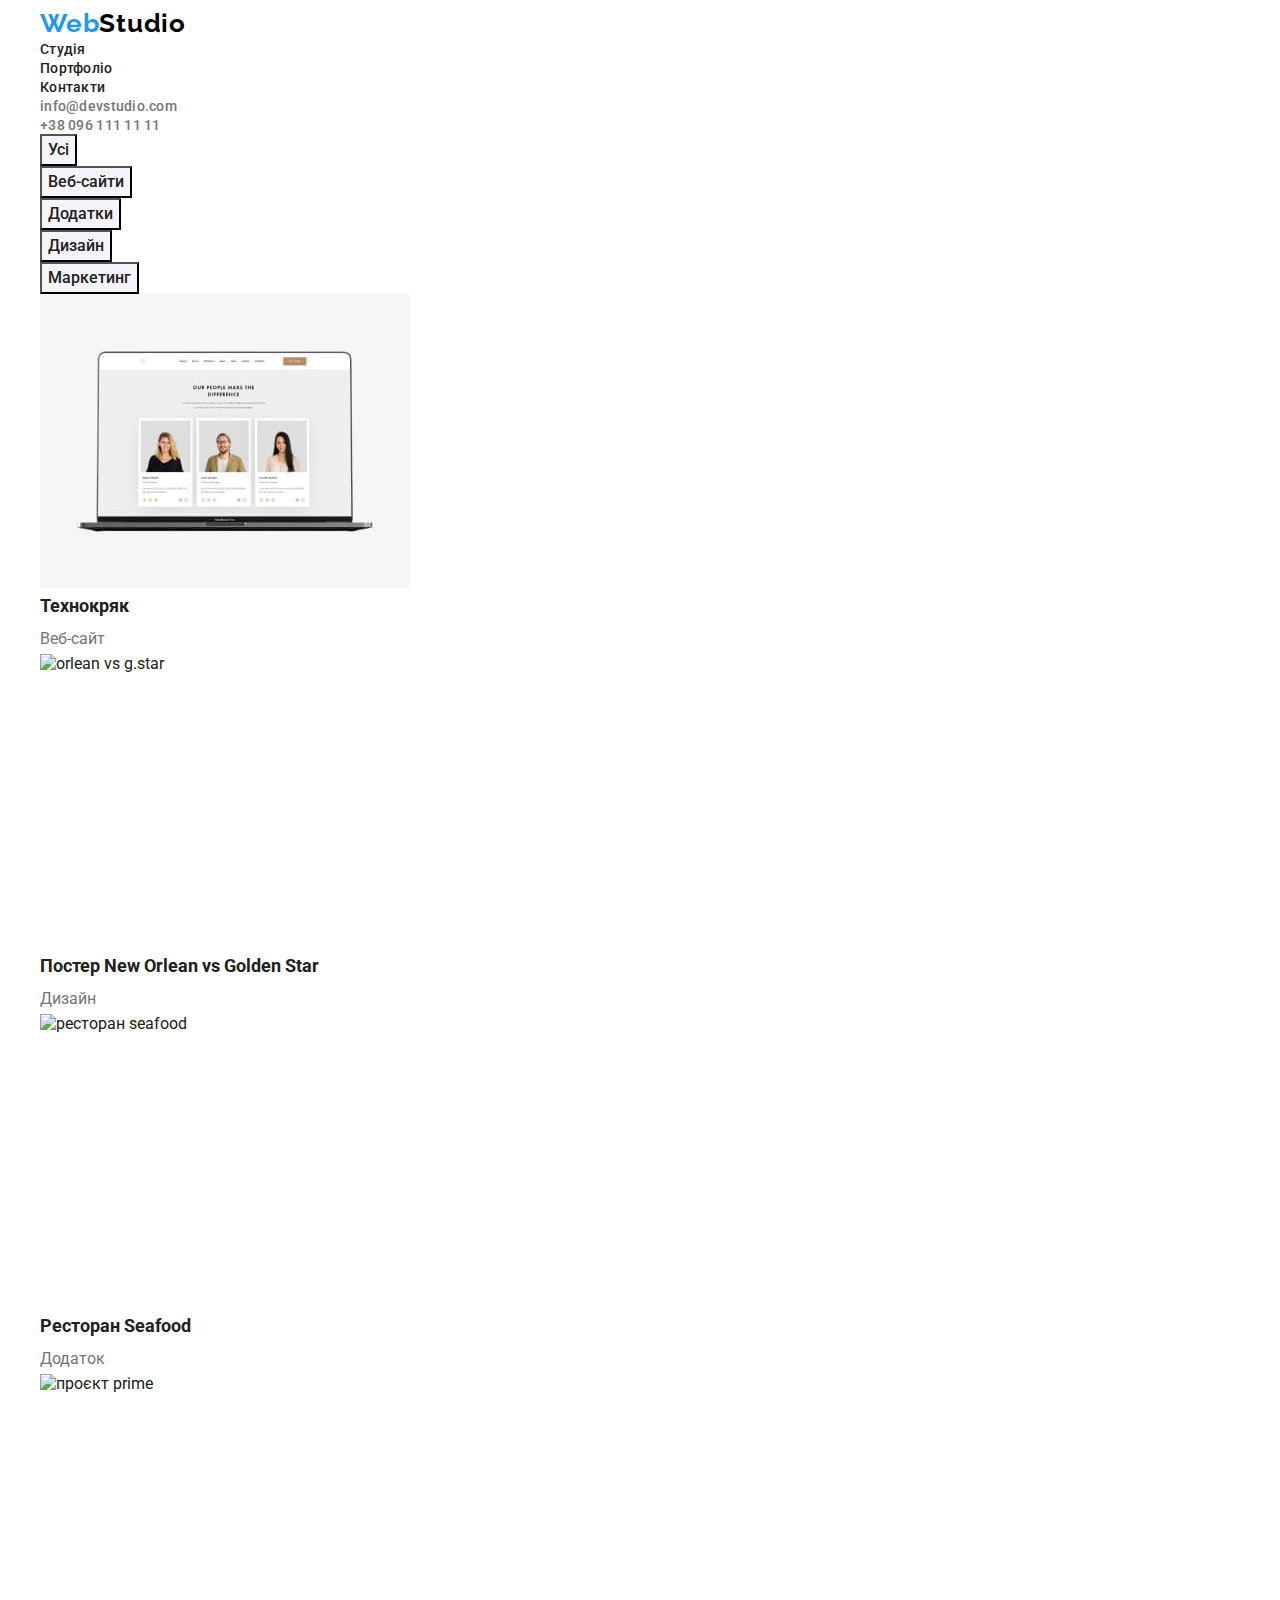
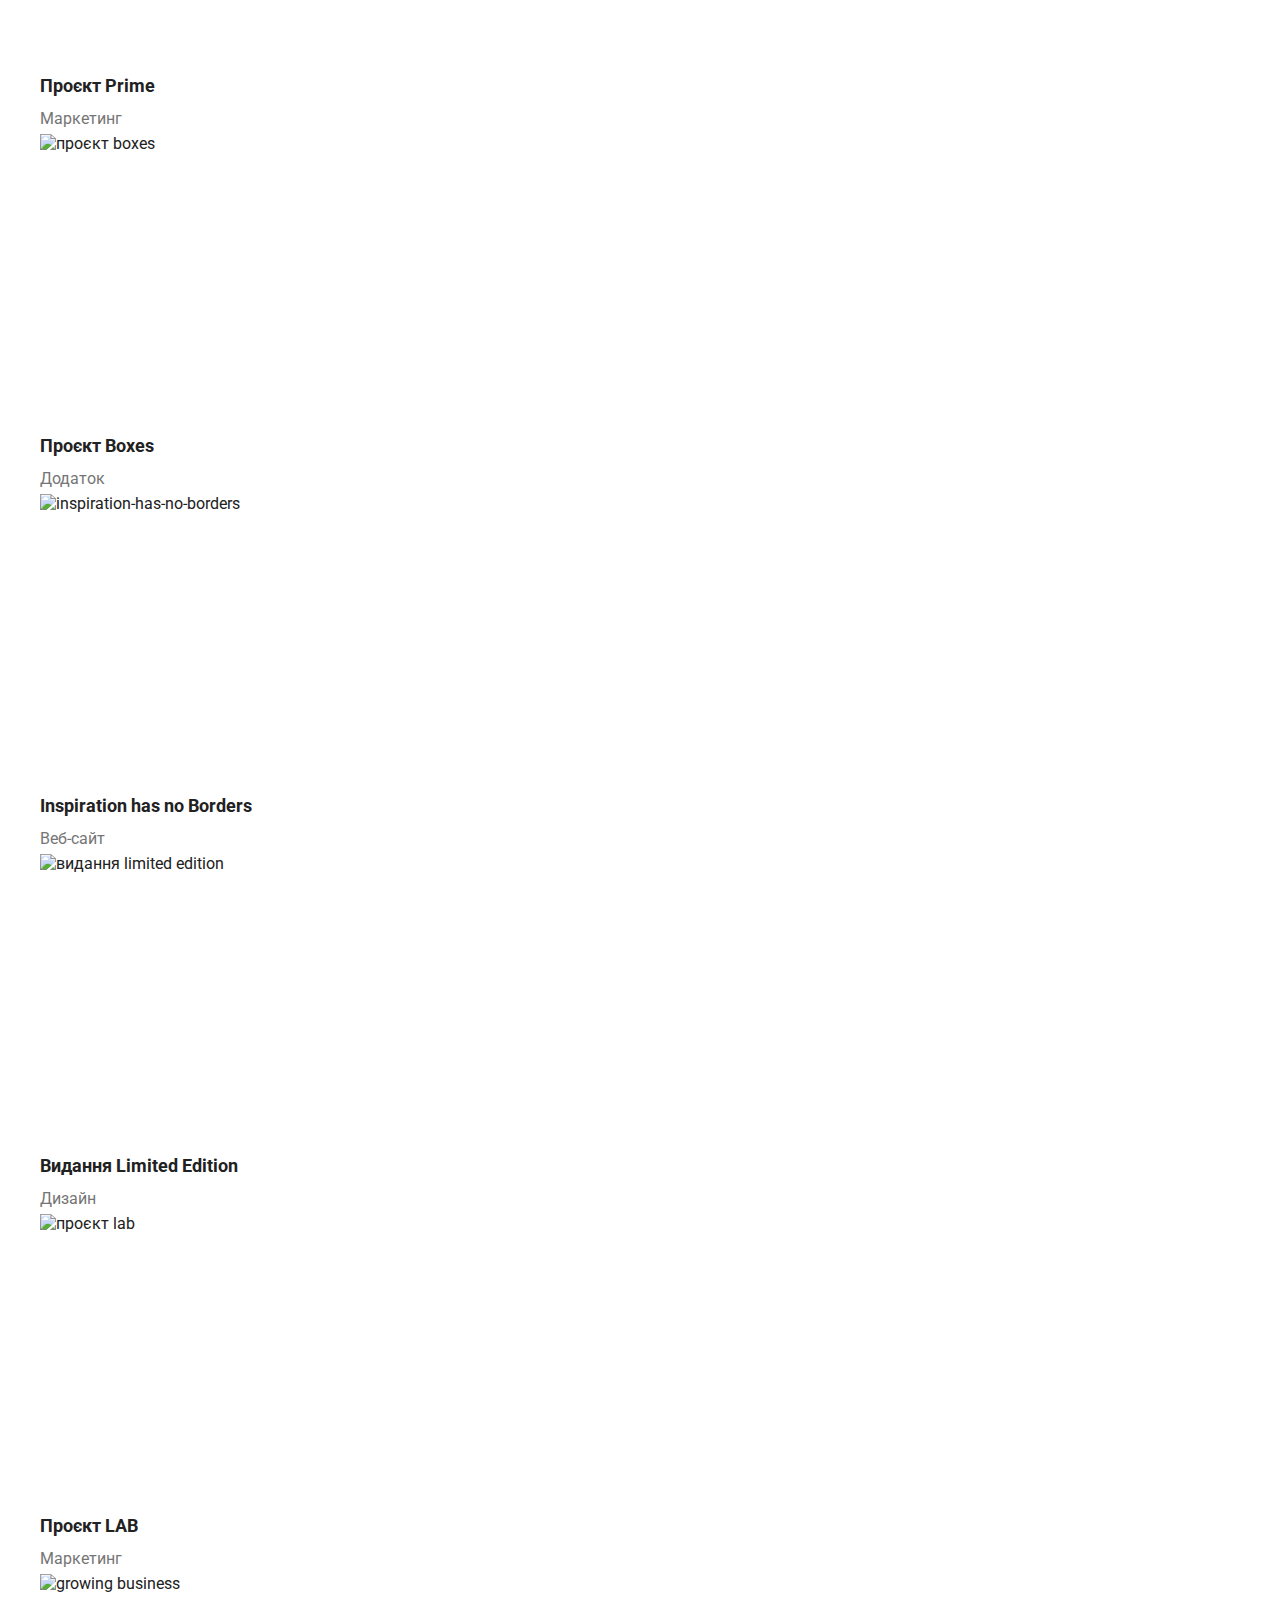
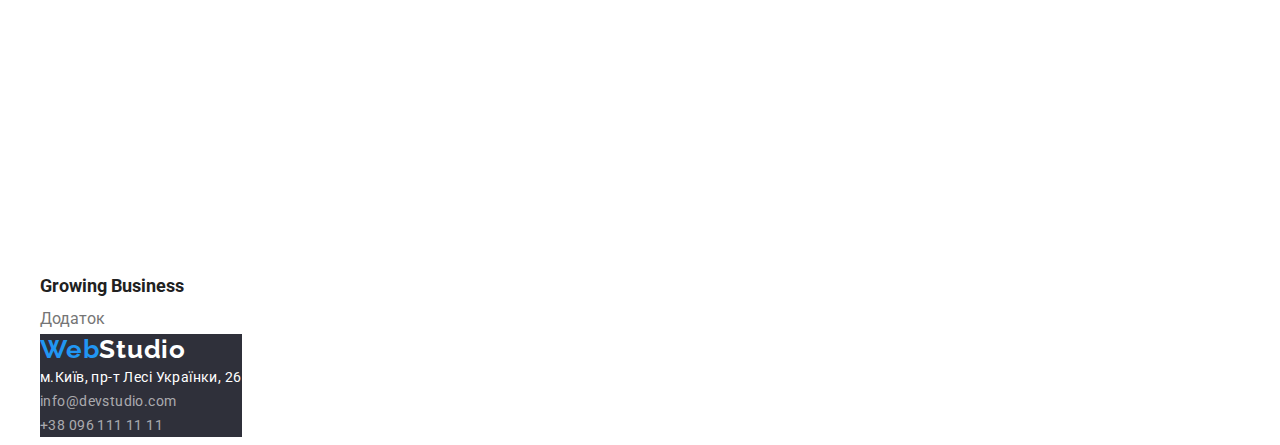
==== portfolio.html @ 20a9724f "cover sections in div,add class for divs&nav sect." ====
<!DOCTYPE html>
<html lang="uk">
  <head>
    <meta charset="UTF-8" />
    <meta http-equiv="X-UA-Compatible" content="IE=edge" />
    <meta name="viewport" content="width=device-width, initial-scale=1.0" />
    <title>Web-Studio</title>
    <link rel="preconnect" href="https://fonts.googleapis.com" />
    <link rel="preconnect" href="https://fonts.gstatic.com" crossorigin />
    <link
      href="https://fonts.googleapis.com/css2?family=Raleway:wght@700&family=Roboto:wght@400;500;700;900&display=swap"
      rel="stylesheet"
    />
    <link rel="stylesheet" href="css/styles.css" />
  </head>
  <body>
    <div class="container">
      <header class="header">
        <a href="index.html" class="link logo"
          ><span class="logo-beginning">Web</span
          ><span class="logo-ending">Studio</span></a
        >
        <nav>
          <ul class="site-nav">
            <li><a href="index.html" class="title link">Студія</a></li>
            <li><a href="portfolio.html" class="title link">Портфоліо</a></li>
            <li><a href="" class="title link">Контакти</a></li>
          </ul>
        </nav>
        <ul>
          <li>
            <a href="mailto:info@devstudio.com" class="header-contacts link"
              >info@devstudio.com</a
            >
          </li>
          <li>
            <a href="tel:+380961111111" class="header-contacts link"
              >+38 096 111 11 11</a
            >
          </li>
        </ul>
      </header>
    </div>
    <main>
      <div class="container">
        <section class="portfolio">
          <h1 hidden>Наші проекти</h1>
          <ul>
            <li><button type="button" class="portfolio-button">Усі</button></li>
            <li>
              <button type="button" class="portfolio-button">Веб-сайти</button>
            </li>
            <li>
              <button type="button" class="portfolio-button">Додатки</button>
            </li>
            <li>
              <button type="button" class="portfolio-button">Дизайн</button>
            </li>
            <li>
              <button type="button" class="portfolio-button">Маркетинг</button>
            </li>
          </ul>
          <ul>
            <li>
              <img
                src="./images/k-технокряк.jpg"
                alt="технокряк"
                width="370"
                height="294"
              />
              <h2 class="portfolio-image">Технокряк</h2>
              <p class="portfolio-project">Веб-сайт</p>
            </li>
            <li>
              <img
                src="./images/l-постер-n.orlean-vs-g.star.jpg"
                alt="orlean vs g.star"
                width="370"
                height="294"
              />
              <h2 class="portfolio-image">Постер New Orlean vs Golden Star</h2>
              <p class="portfolio-project">Дизайн</p>
            </li>
            <li>
              <img
                src="./images/m-ресторан-seafood.jpg"
                alt="ресторан seafood"
                width="370"
                height="294"
              />
              <h2 class="portfolio-image">Ресторан Seafood</h2>
              <p class="portfolio-project">Додаток</p>
            </li>
            <li>
              <img
                src="./images/n-проєкт-prime.jpg"
                alt="проєкт prime"
                width="370"
                height="294"
              />
              <h2 class="portfolio-image">Проєкт Prime</h2>
              <p class="portfolio-project">Маркетинг</p>
            </li>
            <li>
              <img
                src="./images/o-проєкт-boxes.jpg"
                alt="проєкт boxes"
                width="370"
                height="294"
              />
              <h2 class="portfolio-image">Проєкт Boxes</h2>
              <p class="portfolio-project">Додаток</p>
            </li>
            <li>
              <img
                src="./images/p-inspiration-has-no-borders.jpg"
                alt="inspiration-has-no-borders"
                width="370"
                height="294"
              />
              <h2 class="portfolio-image">Inspiration has no Borders</h2>
              <p class="portfolio-project">Веб-сайт</p>
            </li>
            <li>
              <img
                src="./images/q-видання-limited-edition.jpg"
                alt="видання limited edition"
                width="370"
                height="294"
              />
              <h2 class="portfolio-image">Видання Limited Edition</h2>
              <p class="portfolio-project">Дизайн</p>
            </li>
            <li>
              <img
                src="./images/r-проєкт-lab.jpg"
                alt="проєкт lab"
                width="370"
                height="294"
              />
              <h2 class="portfolio-image">Проєкт LAB</h2>
              <p class="portfolio-project">Маркетинг</p>
            </li>
            <li>
              <img
                src="./images/s-growing-business.jpg"
                alt="growing business"
                width="370"
                height="294"
              />
              <h2 class="portfolio-image">Growing Business</h2>
              <p class="portfolio-project">Додаток</p>
            </li>
          </ul>
        </section>
      </div>
    </main>
    <div class="container">
      <footer class="footer">
        <a href="index.html" class="link logo"
          ><span class="logo-beginning">Web</span
          ><span class="logo-footerending">Studio</span></a
        >
        <address>
          <ul>
            <li>
              <a
                target="_blank"
                rel="noopener noreferrer nofollow"
                href="https://goo.gl/maps/fV8bvHi4iyszqZFXA"
                class="adress-link link"
              >
                м.Київ, пр-т Лесі Українки, 26</a
              >
            </li>
            <li>
              <a href="mailto:info@devstudio.com" class="contacts-link link"
                >info@devstudio.com</a
              >
            </li>
            <li>
              <a href="tel:+380961111111" class="contacts-link link"
                >+38 096 111 11 11</a
              >
            </li>
          </ul>
        </address>
      </footer>
    </div>
  </body>
</html>
---- css/styles.css ----
/*колір основного фону           #FFFFFF */
/*колір другорядного фону        #F5F5F5 */
/*колір основного тексту         #212121 */
/*колір другорядного тексту      #757575 */
/*акцент                         #2196F3 */
/*інші кольори #F5F4FA; #2F303A; #000000 */
/* color: rgba(255, 255, 255, 0.6); */


:root{
    --primary-background-color: #FFFFFF;
    --primary-text-color: #212121;
    --title-text-color: #212121;
    --accent-color: #2196F3;
}
body{
    background-color: var(--primary-background-color);
    color: var(--primary-text-color);
    font-family: "Roboto", sans-serif; }

 ul {
    list-style: none;}

 a {
    font-family: "Roboto", sans-serif;
    font-style: normal; }
    h1,h2,h3,h4,h5,h6,p,ul{
        margin: 0;
    }
    ul{
        margin: 0;
        padding: 0;
        list-style: none;
    }
    img{
        display: block;
        max-width: 100%;
        height: auto;
    }

.container {
    display:flex;
    width: 1200px;
    padding-left: 15px;
    padding-right: 15px;
    margin:0 auto;
}
.link {
    text-decoration: none;}
.link:hover,
.link:focus {
    color: var(--accent-color);
}

/*logo*/
.logo{
    font-family: "Raleway", sans-serif;
    font-weight: 700;
    font-size: 26px;
    line-height: calc(31/26);
    letter-spacing: 0.03em;}

.logo-beginning {
    color: #2196F3;}

.logo-ending {
    color: #000000;}

.logo-footerending {
    color: #FFFFFF;
}
/*header styles*/
.header {}

.header-nav {}

.header-nav-list {}

.header-nav-item {}

.title {}

.title {
    font-family: "Roboto", sans-serif;
    font-weight: 500;
    font-size: 14px;
    line-height: calc(16/14);
    letter-spacing: 0.02em;
    color: var(--title-text-color);
}

.header-contacts{
    color: #757575;
    font-weight: 500;
    font-size: 14px;
    line-height: calc(16/14);
    letter-spacing: 0.02em;
}

/* main styles */
.main{
    background-color: #2F303A; 
}
.main-title{
    color: #FFFFFF;
    font-weight: 900;
    font-size: 44px;
    line-height: calc(60/44);
    letter-spacing: 0.06em;
    text-transform: uppercase;
}
/*button*/
.main-button{
    background-color: var(--accent-color);
    color:#FFFFFF;
    font-family: "Roboto", sans-serif;
    font-weight: 700;
    font-size: 16px;
    line-height: calc(30/16);
    letter-spacing: 0.06em;
    cursor: pointer;
}
.main-button:hover,
.main-button:focus {
    background-color: #188CE8;
    color: #FFFFFF;
}
/*specifics*/

.specifics-title{
    font-weight: 700;
    font-size: 14px;
    line-height: calc(16/14);
    letter-spacing: 0.03em;
    text-transform: uppercase;
}
/*specifics-details*/
.details{
    color: #757575;
    font-size: 14px;
    line-height: calc(24/14);
    letter-spacing: 0.03em;
}

/*services*/
.services-title{
    font-weight: 700;
    font-size: 36px;
    line-height: calc(42/36);
    letter-spacing: 0.03em;
}

/*team*/
.team{
    background-color: #F5F4FA;}

.team-header{
    font-weight: 700;
    font-size: 36px;
    line-height: calc(42/36);
    letter-spacing: 0.03em;}

.team-card{
    background-color: #FFFFFF;
}

.teammate{
    font-weight: 500;
    font-size: 16px;
    line-height: calc(19/16);
    letter-spacing: 0.03em;  
}

    
/*team-profesions*/
.profession{
    color: #757575;
    font-size: 16px;
    letter-spacing: 0.03em;
    line-height: calc(19/16);
}


/* footer*/
.footer{
    background-color: #2F303A;
    }

.adress-link{
    font-family: "Roboto", sans-serif;
    color: #FFFFFF;
    font-weight: 400;
    font-size: 14px;
    line-height: calc(24/14);
    letter-spacing: 0.03em;
}

.contacts-link{
    font-family: "Roboto", sans-serif;
    font-weight: 400;
    font-size: 14px;
    line-height: calc(24/14);
    letter-spacing: 0.03em;
    color: rgba(255, 255, 255, 0.6);
}

/*portfolio*/
.portfolio-button{
    font-family: "Roboto", sans-serif;
    background-color: #F5F4FA;
    color: #212121;
    cursor: pointer;
    font-weight: 500;
    font-size: 16px;
    line-height: calc(26/16);
}
.portfolio-button:hover,
.portfolio-button:focus {
    background-color: var(--accent-color);
    color: #FFFFFF;
}
.portfolio-image{
    font-weight: 700;
    font-size: 18px;
    line-height: calc(36/18);
}
.portfolio-project{
    color: #757575;
    font-size: 16px;
    line-height: calc(30/16);
}
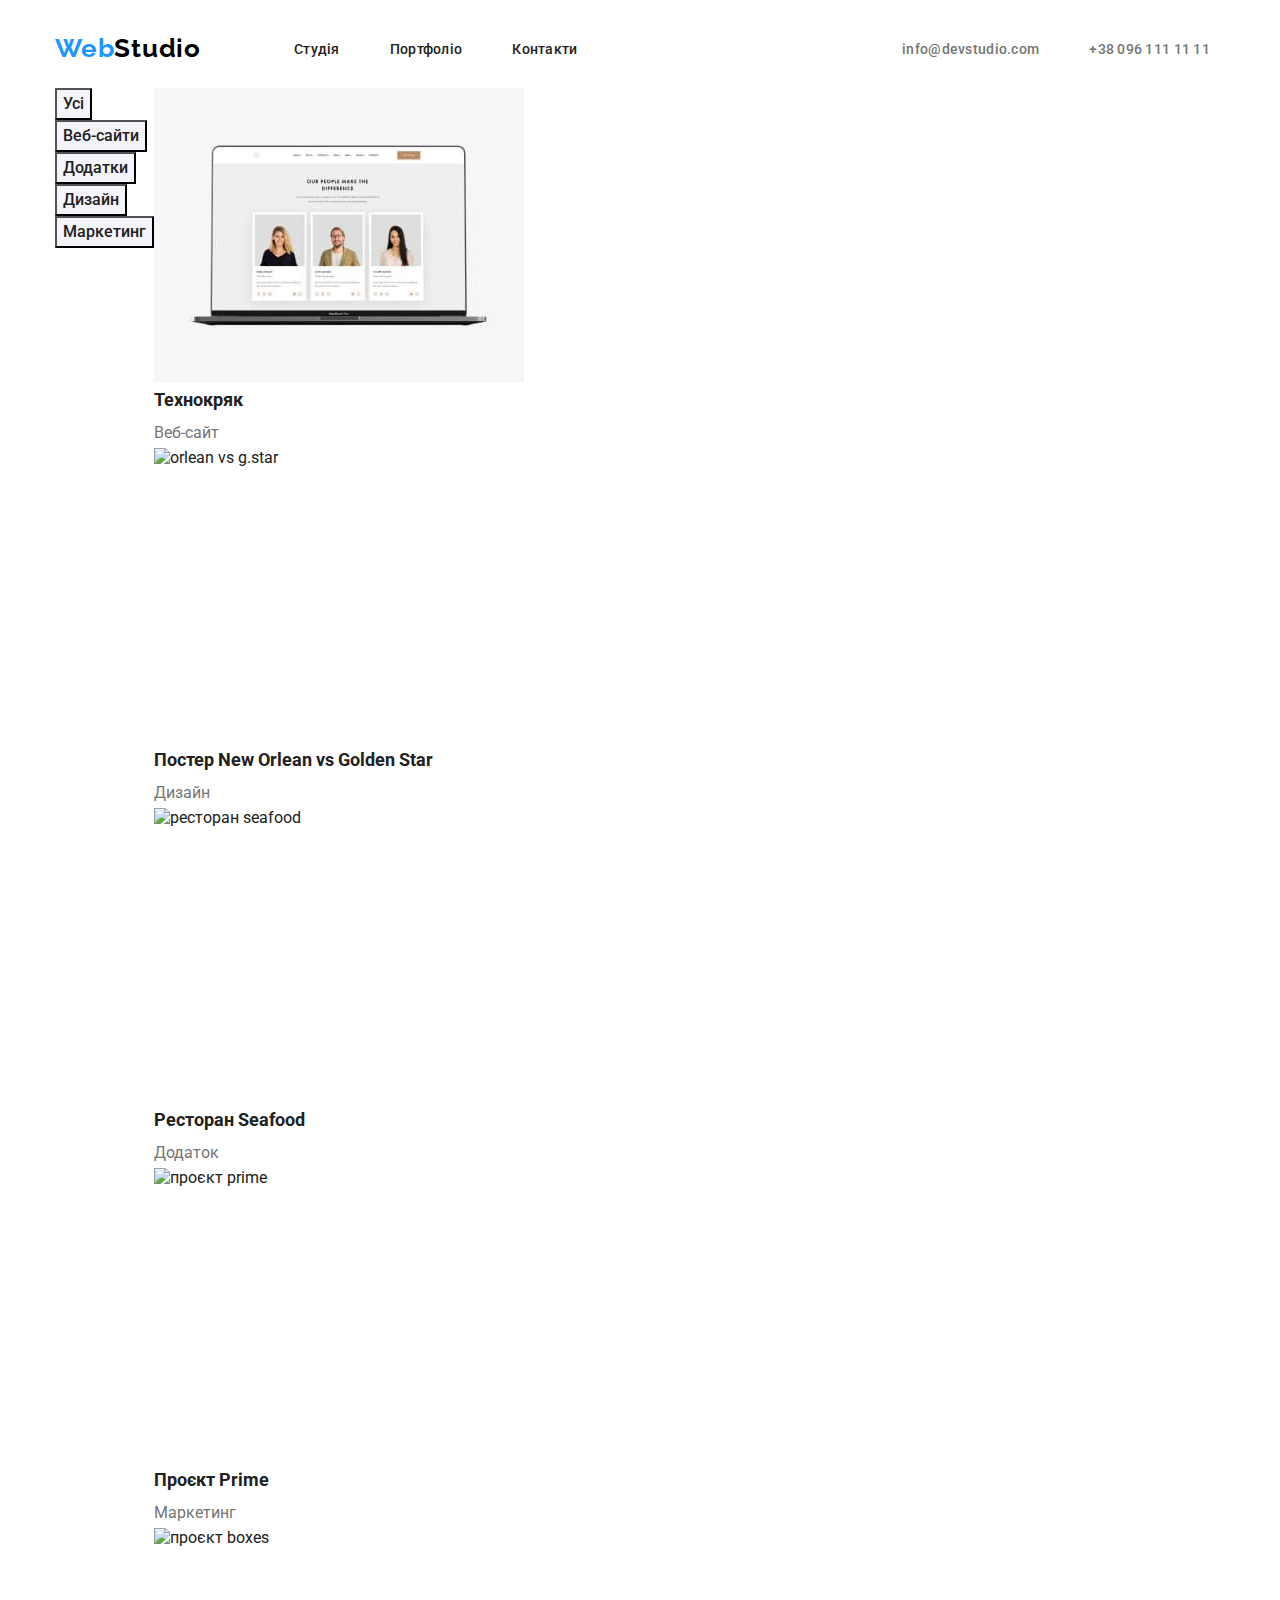
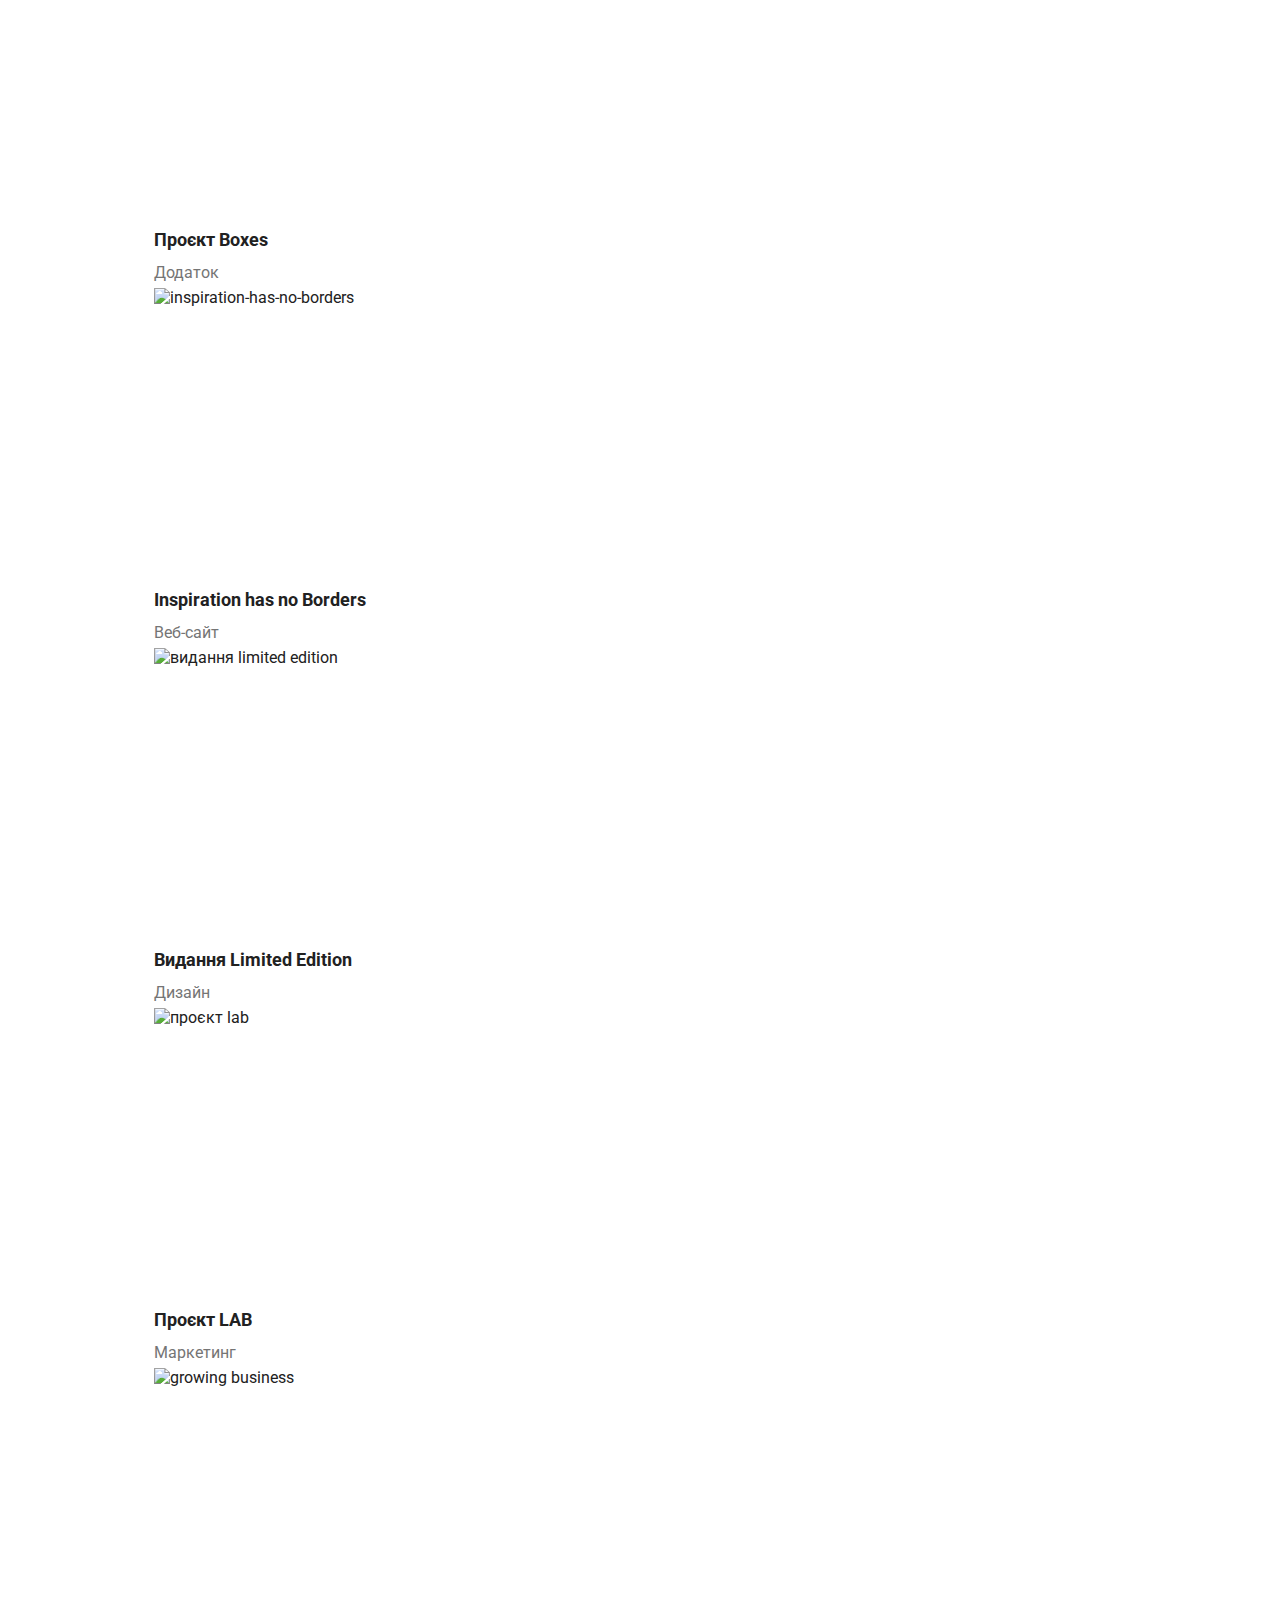
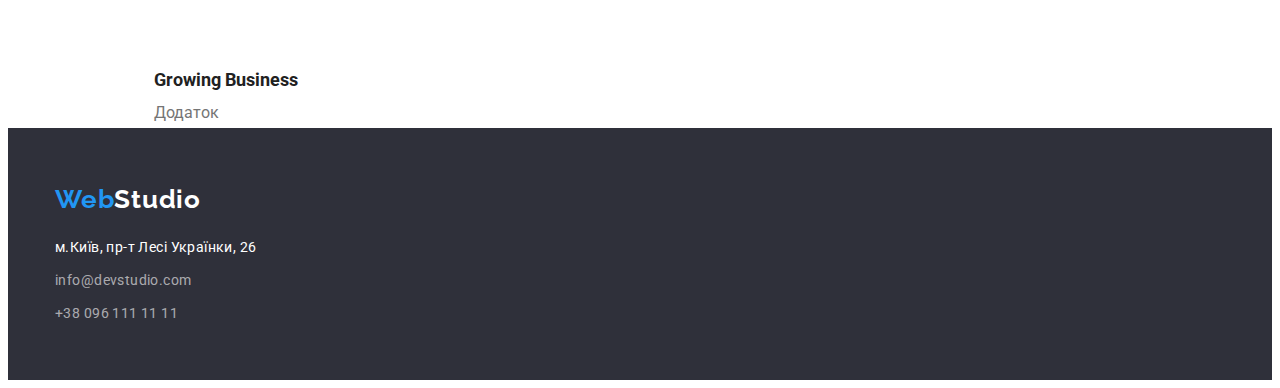
==== commit ee634799: "edit footer" ====
--- a/portfolio.html
+++ b/portfolio.html
@@ -14,36 +14,42 @@
     <link rel="stylesheet" href="css/styles.css" />
   </head>
   <body>
-    <div class="container">
-      <header class="header">
+    <header class="header">
+      <div class="container header-container">
         <a href="index.html" class="link logo"
           ><span class="logo-beginning">Web</span
           ><span class="logo-ending">Studio</span></a
         >
-        <nav>
-          <ul class="site-nav">
-            <li><a href="index.html" class="title link">Студія</a></li>
-            <li><a href="portfolio.html" class="title link">Портфоліо</a></li>
-            <li><a href="" class="title link">Контакти</a></li>
+        <nav class="header-nav">
+          <ul class="header-nav-list">
+            <li class="header-nav-item">
+              <a href="index.html" class="title link">Студія</a>
+            </li>
+            <li class="header-nav-item">
+              <a href="portfolio.html" class="title link">Портфоліо</a>
+            </li>
+            <li class="header-nav-item">
+              <a href="" class="title link">Контакти</a>
+            </li>
           </ul>
         </nav>
-        <ul>
-          <li>
-            <a href="mailto:info@devstudio.com" class="header-contacts link"
+        <ul class="header-contacts">
+          <li class="header-contact">
+            <a href="mailto:info@devstudio.com" class="header-contact-item link"
               >info@devstudio.com</a
             >
           </li>
-          <li>
-            <a href="tel:+380961111111" class="header-contacts link"
+          <li class="header-contact">
+            <a href="tel:+380961111111" class="header-contact-item link"
               >+38 096 111 11 11</a
             >
           </li>
         </ul>
-      </header>
-    </div>
+      </div>
+    </header>
     <main>
-      <div class="container">
-        <section class="portfolio">
+      <section class="portfolio">
+        <div class="container">
           <h1 hidden>Наші проекти</h1>
           <ul>
             <li><button type="button" class="portfolio-button">Усі</button></li>
@@ -152,18 +158,18 @@
               <p class="portfolio-project">Додаток</p>
             </li>
           </ul>
-        </section>
-      </div>
+        </div>
+      </section>
     </main>
-    <div class="container">
-      <footer class="footer">
-        <a href="index.html" class="link logo"
+    <footer class="footer">
+      <div class="container container-footer">
+        <a href="index.html" class="link footer-logo"
           ><span class="logo-beginning">Web</span
           ><span class="logo-footerending">Studio</span></a
         >
-        <address>
-          <ul>
-            <li>
+        <address class="footer-address">
+          <ul class="footer-address-list">
+            <li class="footer-address-list-item">
               <a
                 target="_blank"
                 rel="noopener noreferrer nofollow"
@@ -173,19 +179,19 @@
                 м.Київ, пр-т Лесі Українки, 26</a
               >
             </li>
-            <li>
+            <li class="footer-address-list-item">
               <a href="mailto:info@devstudio.com" class="contacts-link link"
                 >info@devstudio.com</a
               >
             </li>
-            <li>
+            <li class="footer-address-list-item">
               <a href="tel:+380961111111" class="contacts-link link"
                 >+38 096 111 11 11</a
               >
             </li>
           </ul>
         </address>
-      </footer>
-    </div>
+      </div>
+    </footer>
   </body>
 </html>
--- a/css/styles.css
+++ b/css/styles.css
@@ -41,45 +41,67 @@
 
 .container {
     display:flex;
-    width: 1200px;
+    width: 1170px;
     padding-left: 15px;
     padding-right: 15px;
     margin:0 auto;
 }
+
+.header-container {
+    display: flex;
+    align-items: center;
+}
+
+/*header styles*/
+.header {
+    display: flex;
+}
+
 .link {
-    text-decoration: none;}
+    text-decoration: none;
+}
+
 .link:hover,
 .link:focus {
     color: var(--accent-color);
 }
 
 /*logo*/
-.logo{
+.logo {
     font-family: "Raleway", sans-serif;
     font-weight: 700;
     font-size: 26px;
     line-height: calc(31/26);
-    letter-spacing: 0.03em;}
+    letter-spacing: 0.03em;
+    padding-top: 25px;
+    padding-bottom: 24px;
+}
 
 .logo-beginning {
-    color: #2196F3;}
+    color: #2196F3;
+}
 
 .logo-ending {
-    color: #000000;}
+    color: #000000;
+}
 
 .logo-footerending {
     color: #FFFFFF;
 }
-/*header styles*/
-.header {}
-
-.header-nav {}
-
-.header-nav-list {}
+
+.header-nav {
+    margin-left: 93px;
+}
+
+.header-nav-list {
+    display: flex;
+}
 
 .header-nav-item {}
 
-.title {}
+.header-nav-item:not(:first-child) {
+    margin-left: 50px;
+}
 
 .title {
     font-family: "Roboto", sans-serif;
@@ -88,27 +110,54 @@
     line-height: calc(16/14);
     letter-spacing: 0.02em;
     color: var(--title-text-color);
-}
-
-.header-contacts{
+    padding-top: 32px;
+    padding-bottom: 32px;
+}
+
+.header-contacts {
+    display: flex;
+    margin-left: auto;
+}
+
+.header-contact:not(:first-child) {
+    margin-left: 50px;
+}
+.header-contact:not(:first-child) {
+    margin-right: 15px;
+}
+
+.header-contact-item {
     color: #757575;
     font-weight: 500;
     font-size: 14px;
     line-height: calc(16/14);
     letter-spacing: 0.02em;
+    padding-top: 32px;
+    padding-bottom: 32px;
 }
 
 /* main styles */
 .main{
     background-color: #2F303A; 
 }
+
+.main-container{
+    height: 600px;
+    display: flex;
+    flex-direction: column;
+    justify-content: center;
+    align-items: center;
+}
 .main-title{
+    width: 696px;
+    height: auto;
     color: #FFFFFF;
     font-weight: 900;
     font-size: 44px;
     line-height: calc(60/44);
     letter-spacing: 0.06em;
     text-transform: uppercase;
+    text-align: center;
 }
 /*button*/
 .main-button{
@@ -120,6 +169,8 @@
     line-height: calc(30/16);
     letter-spacing: 0.06em;
     cursor: pointer;
+    border-radius: 4px;
+    margin-top: 30px;
 }
 .main-button:hover,
 .main-button:focus {
@@ -128,6 +179,24 @@
 }
 /*specifics*/
 
+.specifics{
+
+}
+
+.container-specifics{
+    margin-top: 94px;
+    display: flex;   
+}
+.specifics-list{
+    display: flex;
+}
+.specifics-list-item{
+    width: 270px;
+}
+.specifics-list-item:not(:first-child){
+    margin-left: 30px;
+}
+
 .specifics-title{
     font-weight: 700;
     font-size: 14px;
@@ -144,22 +213,57 @@
 }
 
 /*services*/
+
+.container-services{
+    margin-top: 94px;
+    flex-direction: column;
+
+}
+
+.services-list{
+    display:flex;
+    justify-content: space-between;
+    margin-top: 50px;
+}
+
+.services-list-item{
+
+}
+
 .services-title{
     font-weight: 700;
     font-size: 36px;
     line-height: calc(42/36);
     letter-spacing: 0.03em;
+    text-align:center ;
 }
 
 /*team*/
 .team{
     background-color: #F5F4FA;}
 
-.team-header{
+.container-team{
+    justify-content: center;
+    /* margin-top: 94px; */
+    flex-direction: column;
+    height: 648px;
+}
+
+
+.team-title{
+    /* margin-top: 94px; */
     font-weight: 700;
     font-size: 36px;
     line-height: calc(42/36);
-    letter-spacing: 0.03em;}
+    letter-spacing: 0.03em;
+    text-align: center;
+}
+ 
+.team-list {
+    display: flex;
+    justify-content: space-between;
+    margin-top: 50px;
+}
 
 .team-card{
     background-color: #FFFFFF;
@@ -169,7 +273,9 @@
     font-weight: 500;
     font-size: 16px;
     line-height: calc(19/16);
-    letter-spacing: 0.03em;  
+    letter-spacing: 0.03em;
+    text-align: center;
+    margin-top: 30px;
 }
 
     
@@ -179,6 +285,9 @@
     font-size: 16px;
     letter-spacing: 0.03em;
     line-height: calc(19/16);
+    text-align: center;
+    margin-top: 10px;
+    margin-bottom: 30px;
 }
 
 
@@ -186,6 +295,32 @@
 .footer{
     background-color: #2F303A;
     }
+.container-footer{
+    height: 252px;
+    flex-direction: column;
+    justify-content: center;
+}
+
+.footer-logo {
+    font-family: "Raleway", sans-serif;
+    font-weight: 700;
+    font-size: 26px;
+    line-height: calc(31/26);
+    letter-spacing: 0.03em;
+}
+
+.footer-address{
+
+}
+.footer-address-list{
+    /* width: 231px; */
+    /* height: 81px; */
+    margin-top: 20px;
+}
+
+.footer-address-list-item:not(:first-child){
+    margin-top: 9px;
+}
 
 .adress-link{
     font-family: "Roboto", sans-serif;
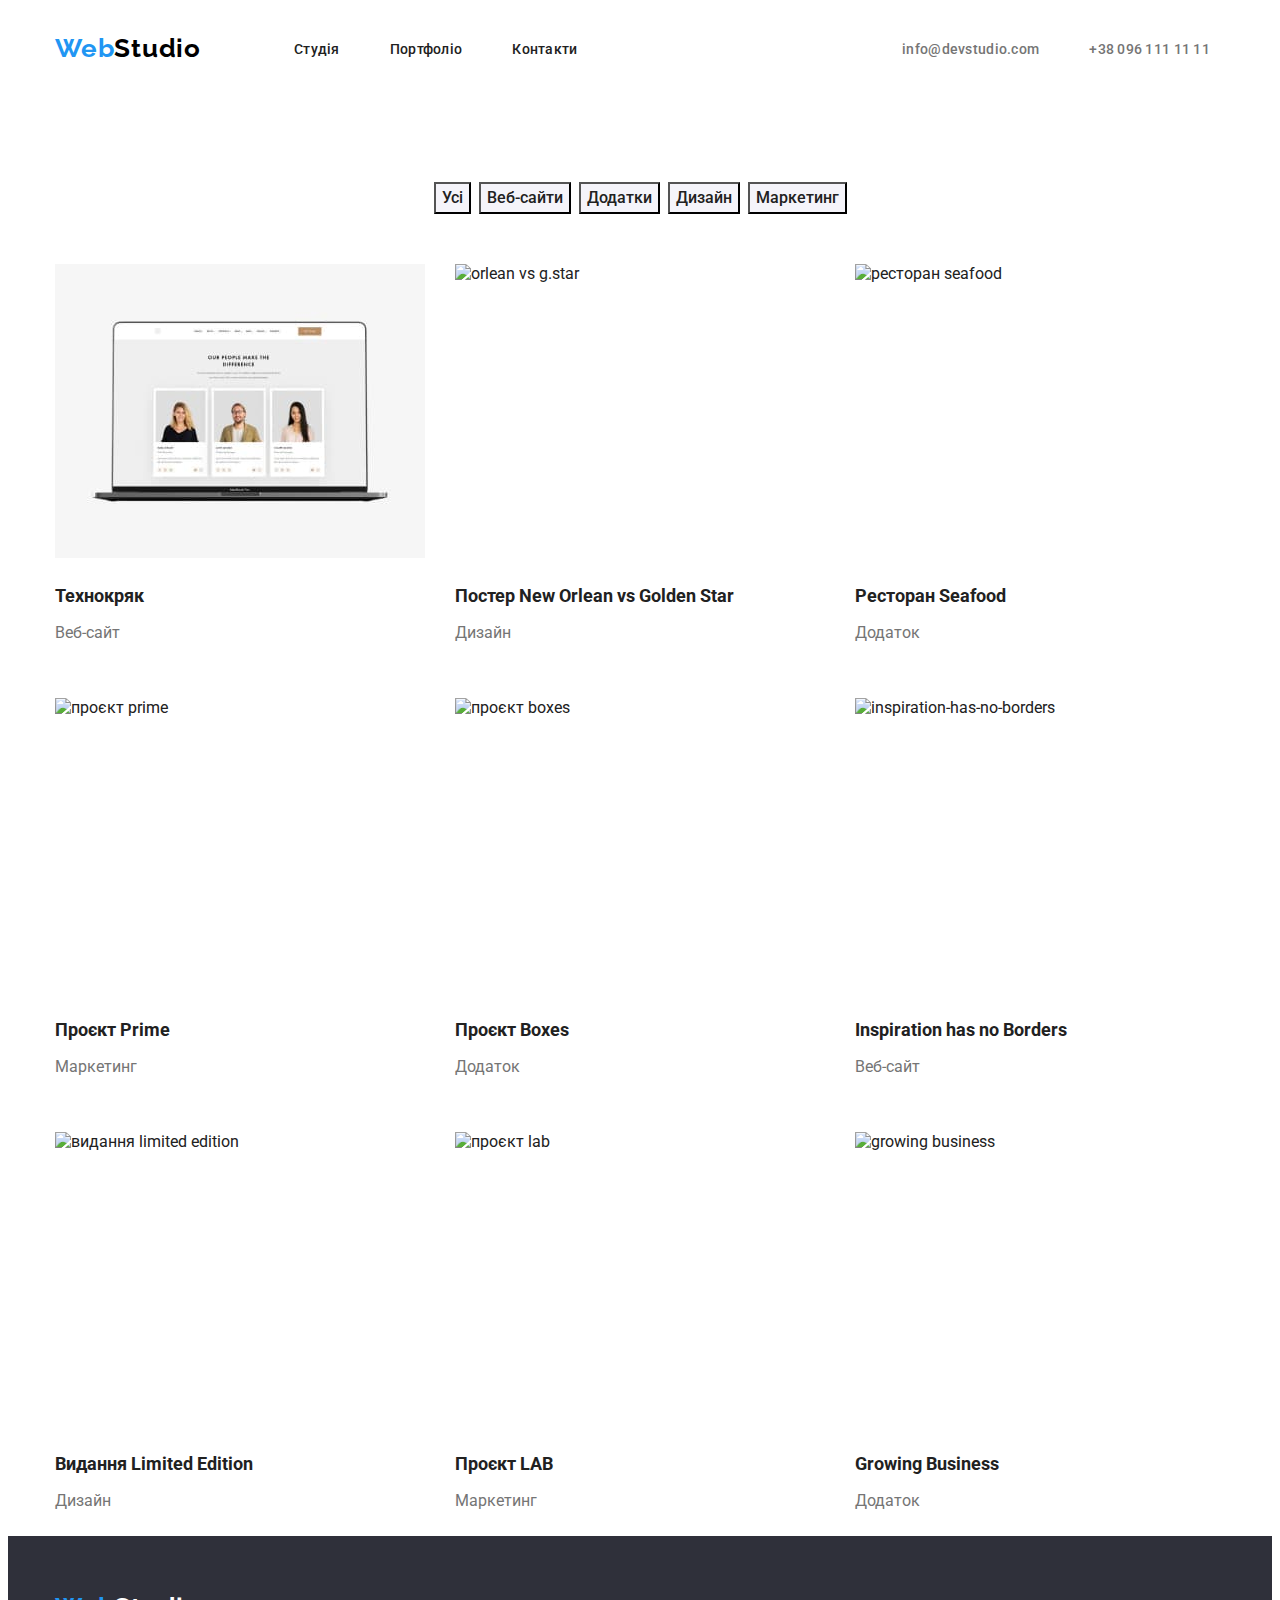
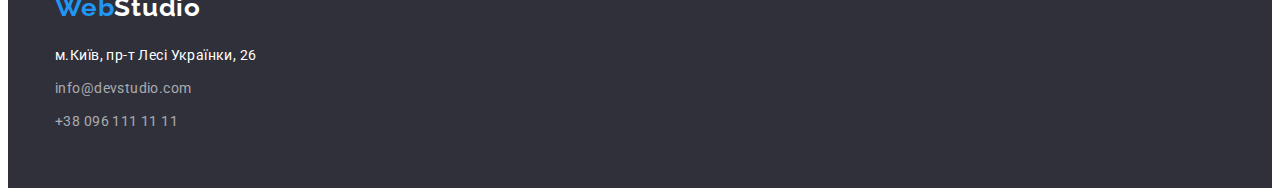
==== commit 64209f93: "edit portfoilo sections" ====
--- a/portfolio.html
+++ b/portfolio.html
@@ -49,25 +49,27 @@
     </header>
     <main>
       <section class="portfolio">
-        <div class="container">
+        <div class="container container-portfolio">
           <h1 hidden>Наші проекти</h1>
-          <ul>
-            <li><button type="button" class="portfolio-button">Усі</button></li>
-            <li>
+          <ul class="portfolio-list">
+            <li class="portfolio-list-items">
+              <button type="button" class="portfolio-button">Усі</button>
+            </li>
+            <li class="portfolio-list-items">
               <button type="button" class="portfolio-button">Веб-сайти</button>
             </li>
-            <li>
+            <li class="portfolio-list-items">
               <button type="button" class="portfolio-button">Додатки</button>
             </li>
-            <li>
+            <li class="portfolio-list-items">
               <button type="button" class="portfolio-button">Дизайн</button>
             </li>
-            <li>
+            <li class="portfolio-list-items">
               <button type="button" class="portfolio-button">Маркетинг</button>
             </li>
           </ul>
-          <ul>
-            <li>
+          <ul class="portfolio-catalog-list">
+            <li class="portfolio-catalog-list-items">
               <img
                 src="./images/k-технокряк.jpg"
                 alt="технокряк"
@@ -77,7 +79,7 @@
               <h2 class="portfolio-image">Технокряк</h2>
               <p class="portfolio-project">Веб-сайт</p>
             </li>
-            <li>
+            <li class="portfolio-catalog-list-items">
               <img
                 src="./images/l-постер-n.orlean-vs-g.star.jpg"
                 alt="orlean vs g.star"
@@ -87,7 +89,7 @@
               <h2 class="portfolio-image">Постер New Orlean vs Golden Star</h2>
               <p class="portfolio-project">Дизайн</p>
             </li>
-            <li>
+            <li class="portfolio-catalog-list-items">
               <img
                 src="./images/m-ресторан-seafood.jpg"
                 alt="ресторан seafood"
@@ -97,7 +99,7 @@
               <h2 class="portfolio-image">Ресторан Seafood</h2>
               <p class="portfolio-project">Додаток</p>
             </li>
-            <li>
+            <li class="portfolio-catalog-list-items">
               <img
                 src="./images/n-проєкт-prime.jpg"
                 alt="проєкт prime"
@@ -107,7 +109,7 @@
               <h2 class="portfolio-image">Проєкт Prime</h2>
               <p class="portfolio-project">Маркетинг</p>
             </li>
-            <li>
+            <li class="portfolio-catalog-list-items">
               <img
                 src="./images/o-проєкт-boxes.jpg"
                 alt="проєкт boxes"
@@ -117,7 +119,7 @@
               <h2 class="portfolio-image">Проєкт Boxes</h2>
               <p class="portfolio-project">Додаток</p>
             </li>
-            <li>
+            <li class="portfolio-catalog-list-items">
               <img
                 src="./images/p-inspiration-has-no-borders.jpg"
                 alt="inspiration-has-no-borders"
@@ -127,7 +129,7 @@
               <h2 class="portfolio-image">Inspiration has no Borders</h2>
               <p class="portfolio-project">Веб-сайт</p>
             </li>
-            <li>
+            <li class="portfolio-catalog-list-items">
               <img
                 src="./images/q-видання-limited-edition.jpg"
                 alt="видання limited edition"
@@ -137,7 +139,7 @@
               <h2 class="portfolio-image">Видання Limited Edition</h2>
               <p class="portfolio-project">Дизайн</p>
             </li>
-            <li>
+            <li class="portfolio-catalog-list-items">
               <img
                 src="./images/r-проєкт-lab.jpg"
                 alt="проєкт lab"
@@ -147,7 +149,7 @@
               <h2 class="portfolio-image">Проєкт LAB</h2>
               <p class="portfolio-project">Маркетинг</p>
             </li>
-            <li>
+            <li class="portfolio-catalog-list-items">
               <img
                 src="./images/s-growing-business.jpg"
                 alt="growing business"
--- a/css/styles.css
+++ b/css/styles.css
@@ -341,6 +341,36 @@
 }
 
 /*portfolio*/
+
+.portfolio{}
+
+.container-portfolio{
+    display: block;
+   
+}
+
+.portfolio-list{
+    display: flex;
+    justify-content: center;
+    margin-top: 94px;
+}
+
+.portfolio-list-items:not(:first-child) {
+    margin-left: 8px;
+}
+
+.portfolio-catalog-list{
+    margin-top: 50px;
+    display: flex;
+    flex-wrap: wrap;
+    gap: 30px;
+    
+}
+
+.portfolio-catalog-list-items{
+    flex-basis: calc(100%-30*2)/3;
+}
+
 .portfolio-button{
     font-family: "Roboto", sans-serif;
     background-color: #F5F4FA;
@@ -359,9 +389,12 @@
     font-weight: 700;
     font-size: 18px;
     line-height: calc(36/18);
+    margin-top: 20px;
 }
 .portfolio-project{
     color: #757575;
     font-size: 16px;
     line-height: calc(30/16);
-}
+    margin-top: 4px;
+    margin-bottom: 20px;
+}
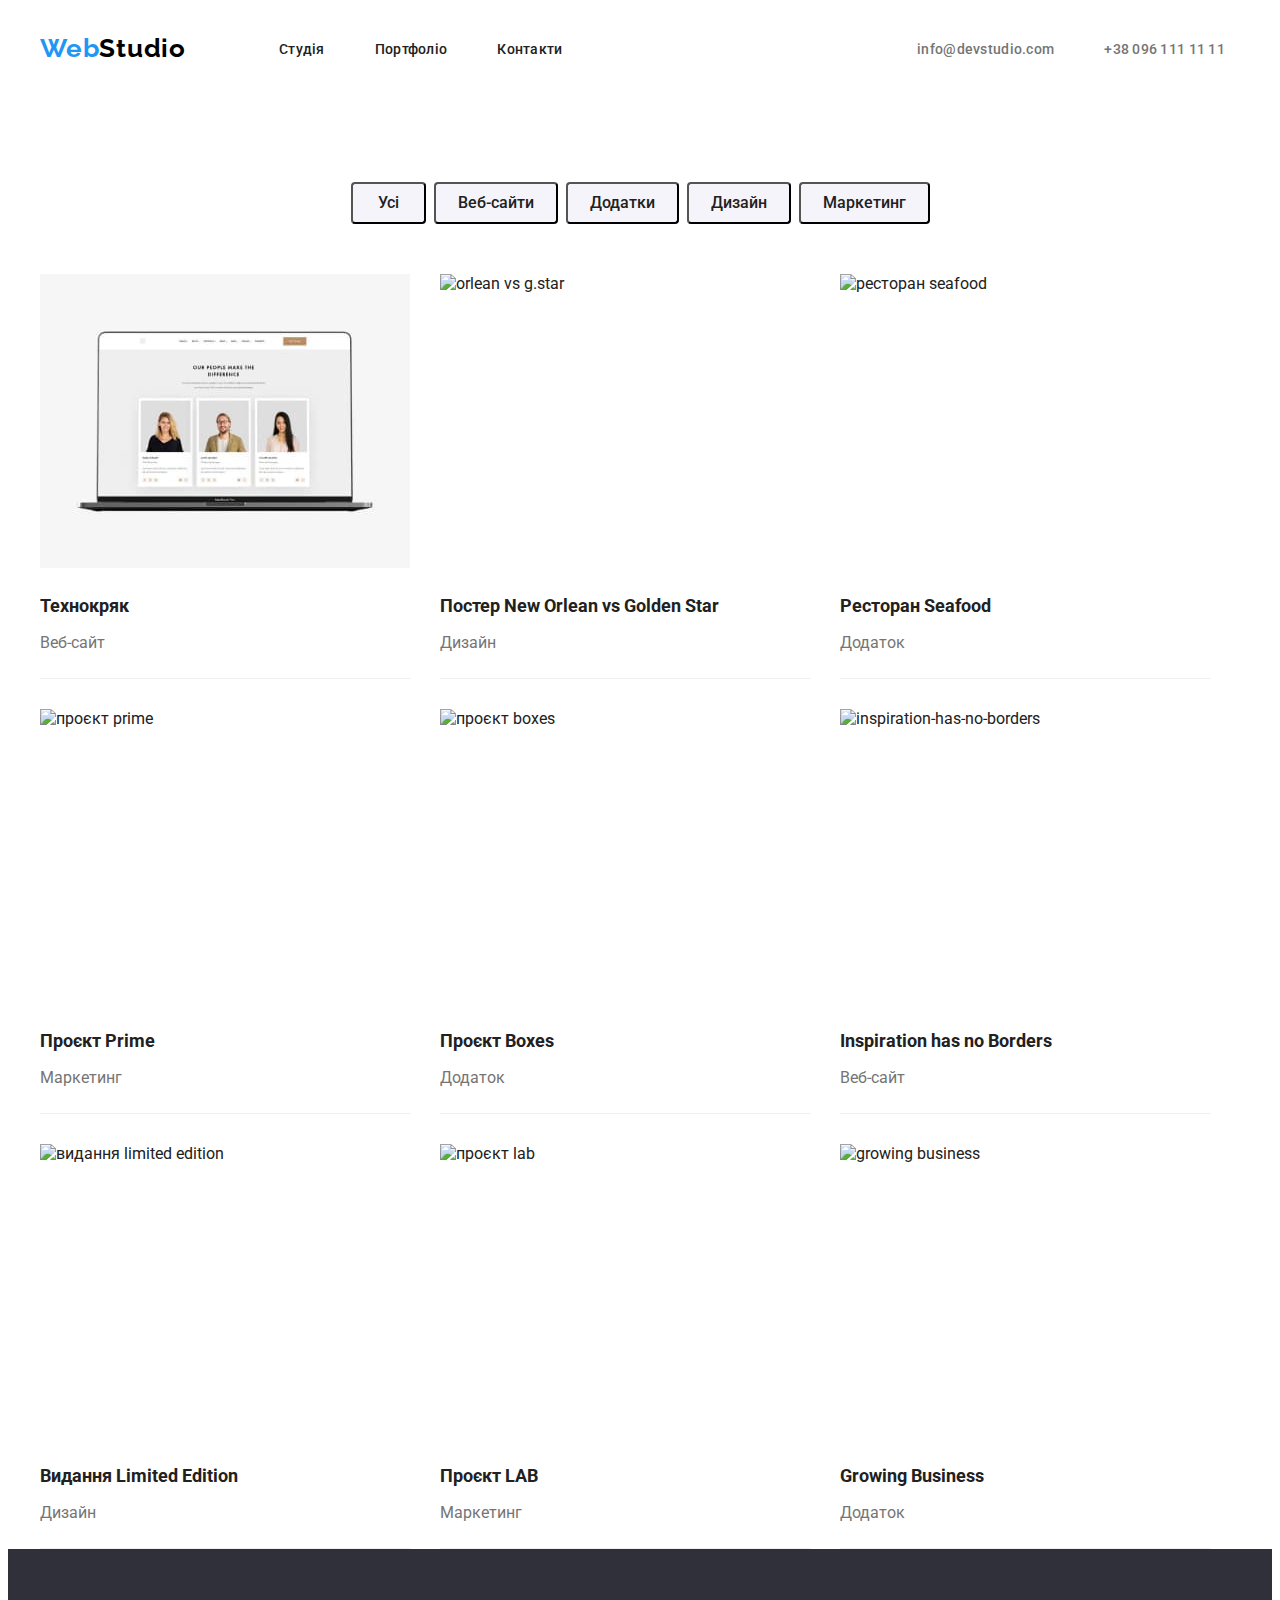
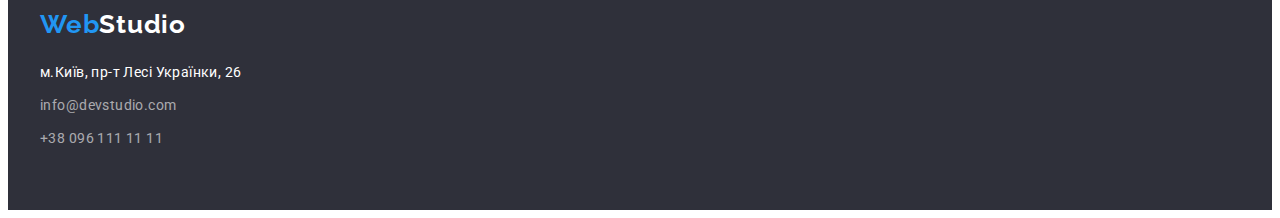
==== commit 984e82aa: "edit buttons of portfolio" ====
--- a/portfolio.html
+++ b/portfolio.html
@@ -53,7 +53,9 @@
           <h1 hidden>Наші проекти</h1>
           <ul class="portfolio-list">
             <li class="portfolio-list-items">
-              <button type="button" class="portfolio-button">Усі</button>
+              <button type="button" class="portfolio-button general">
+                Усі
+              </button>
             </li>
             <li class="portfolio-list-items">
               <button type="button" class="portfolio-button">Веб-сайти</button>
--- a/css/styles.css
+++ b/css/styles.css
@@ -38,10 +38,9 @@
         max-width: 100%;
         height: auto;
     }
-
 .container {
     display:flex;
-    width: 1170px;
+    width: 1200px;
     padding-left: 15px;
     padding-right: 15px;
     margin:0 auto;
@@ -139,25 +138,30 @@
 /* main styles */
 .main{
     background-color: #2F303A; 
+    text-align: center;
 }
 
 .main-container{
-    height: 600px;
-    display: flex;
-    flex-direction: column;
-    justify-content: center;
-    align-items: center;
+    /* height: 600px; */
+    /* display: flex; */
+    /* flex-direction: column; */
+    /* justify-content: center; */
+    /* align-items: center;  */
+    display: inline-block;
+    /* text-align: center; */
 }
 .main-title{
     width: 696px;
-    height: auto;
     color: #FFFFFF;
     font-weight: 900;
     font-size: 44px;
     line-height: calc(60/44);
     letter-spacing: 0.06em;
     text-transform: uppercase;
-    text-align: center;
+    margin-top: 200px;
+    margin-right: auto;
+    margin-left: auto;
+    /* text-align: center; */
 }
 /*button*/
 .main-button{
@@ -171,6 +175,7 @@
     cursor: pointer;
     border-radius: 4px;
     margin-top: 30px;
+    margin-bottom: 200px;
 }
 .main-button:hover,
 .main-button:focus {
@@ -191,7 +196,7 @@
     display: flex;
 }
 .specifics-list-item{
-    width: 270px;
+
 }
 .specifics-list-item:not(:first-child){
     margin-left: 30px;
@@ -296,9 +301,7 @@
     background-color: #2F303A;
     }
 .container-footer{
-    height: 252px;
     flex-direction: column;
-    justify-content: center;
 }
 
 .footer-logo {
@@ -307,15 +310,15 @@
     font-size: 26px;
     line-height: calc(31/26);
     letter-spacing: 0.03em;
+    margin-top: 60px;
 }
 
 .footer-address{
 
 }
 .footer-address-list{
-    /* width: 231px; */
-    /* height: 81px; */
     margin-top: 20px;
+    margin-bottom: 60px;
 }
 
 .footer-address-list-item:not(:first-child){
@@ -368,6 +371,9 @@
 }
 
 .portfolio-catalog-list-items{
+    border-bottom-width: 1px;
+    border-bottom-style:solid;
+    border-bottom-color: #EEEEEE;
     flex-basis: calc(100%-30*2)/3;
 }
 
@@ -379,6 +385,12 @@
     font-weight: 500;
     font-size: 16px;
     line-height: calc(26/16);
+    border-radius: 4px;
+    padding: 6px 22px;
+}
+.general{
+    padding-left: 25px;
+    padding-right: 25px;
 }
 .portfolio-button:hover,
 .portfolio-button:focus {
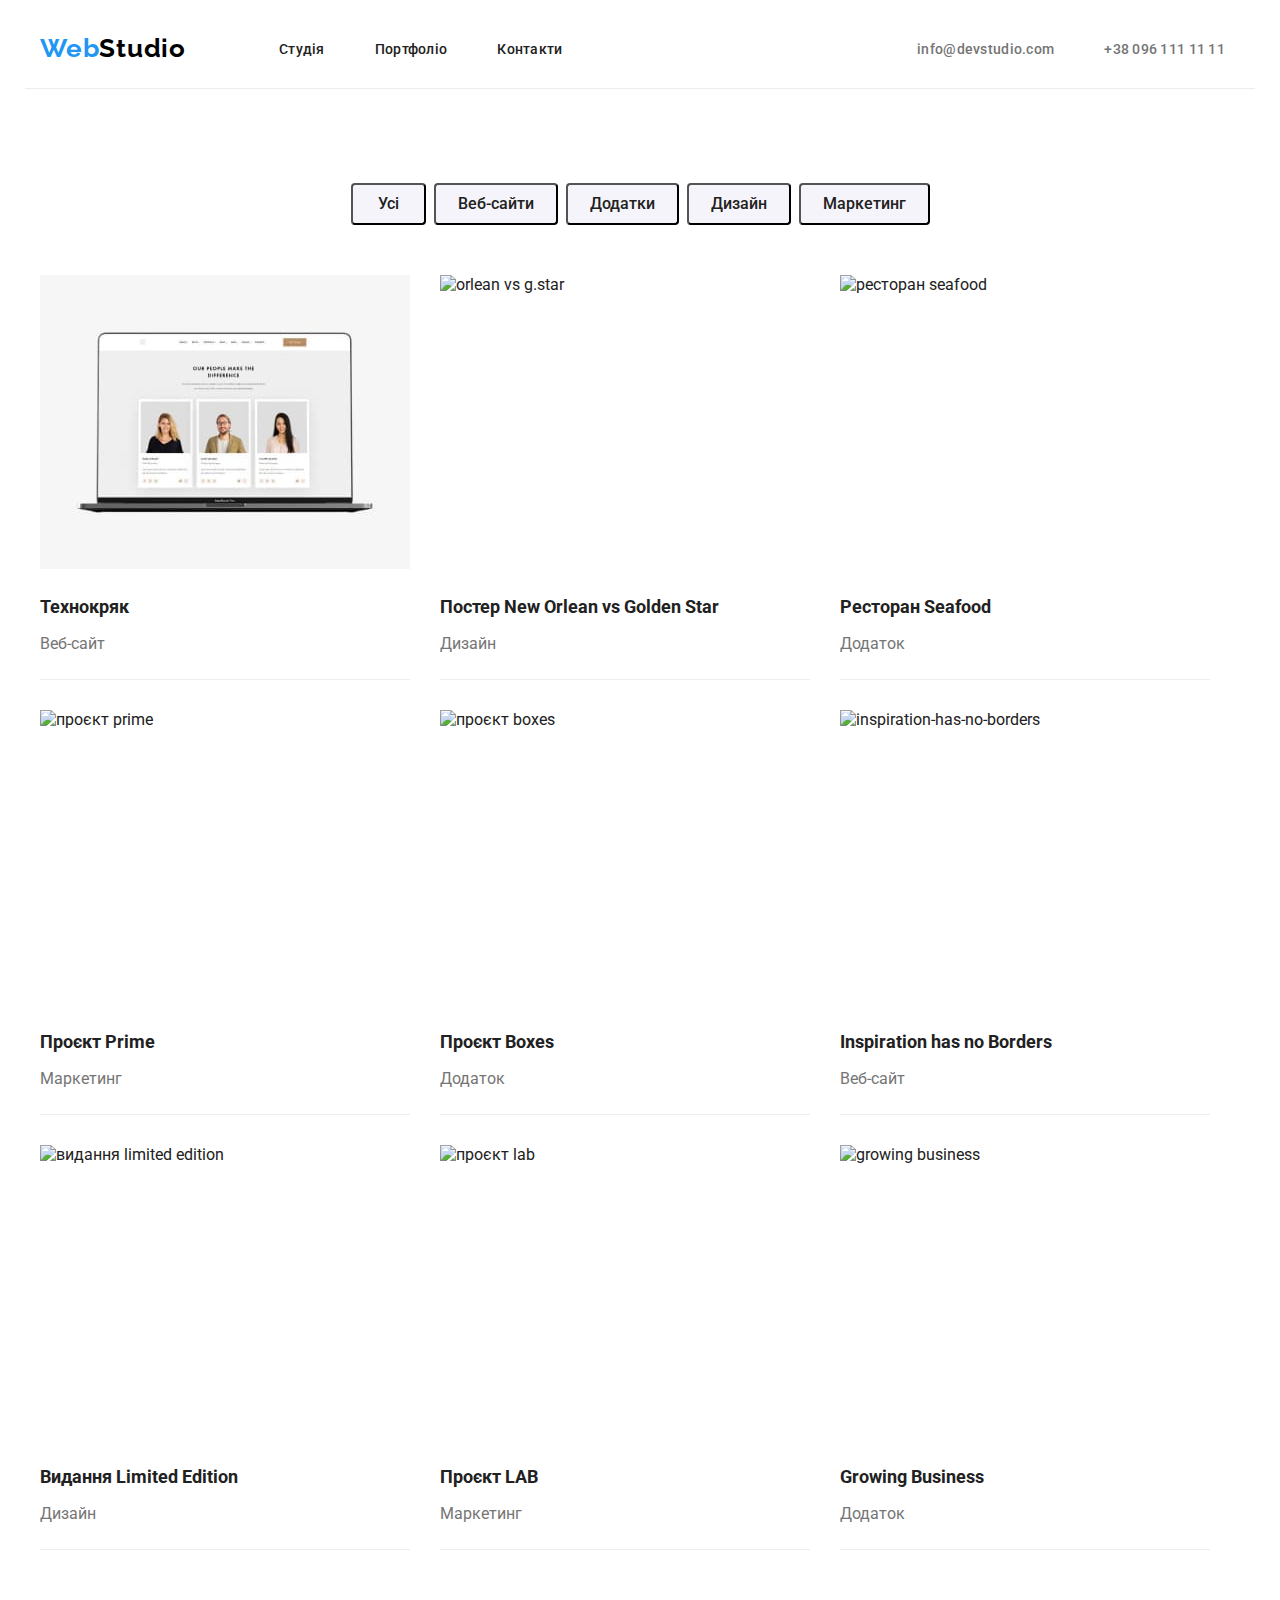
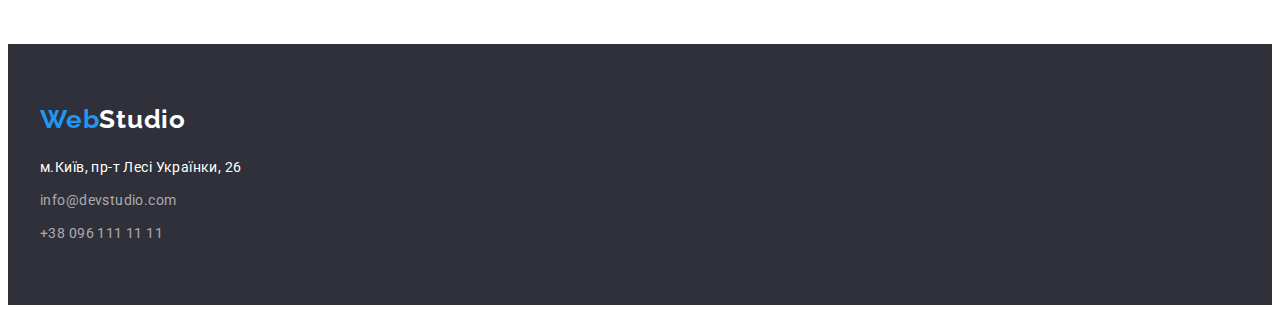
==== commit 272f76f1: "add normalize link" ====
--- a/portfolio.html
+++ b/portfolio.html
@@ -10,6 +10,13 @@
     <link
       href="https://fonts.googleapis.com/css2?family=Raleway:wght@700&family=Roboto:wght@400;500;700;900&display=swap"
       rel="stylesheet"
+    />
+    <link
+      rel="stylesheet"
+      href="https://cdnjs.cloudflare.com/ajax/libs/modern-normalize/1.1.0/modern-normalize.min.css"
+      integrity="sha512-wpPYUAdjBVSE4KJnH1VR1HeZfpl1ub8YT/NKx4PuQ5NmX2tKuGu6U/JRp5y+Y8XG2tV+wKQpNHVUX03MfMFn9Q=="
+      crossorigin="anonymous"
+      referrerpolicy="no-referrer"
     />
     <link rel="stylesheet" href="css/styles.css" />
   </head>
@@ -49,7 +56,7 @@
     </header>
     <main>
       <section class="portfolio">
-        <div class="container container-portfolio">
+        <div class="container container-portfolio section">
           <h1 hidden>Наші проекти</h1>
           <ul class="portfolio-list">
             <li class="portfolio-list-items">
--- a/css/styles.css
+++ b/css/styles.css
@@ -25,15 +25,15 @@
  a {
     font-family: "Roboto", sans-serif;
     font-style: normal; }
-    h1,h2,h3,h4,h5,h6,p,ul{
+h1,h2,h3,h4,h5,h6,p,ul{
         margin: 0;
     }
-    ul{
+ul{
         margin: 0;
         padding: 0;
         list-style: none;
     }
-    img{
+img{
         display: block;
         max-width: 100%;
         height: auto;
@@ -49,6 +49,9 @@
 .header-container {
     display: flex;
     align-items: center;
+    border-bottom-width: 1px;
+    border-bottom-style: solid;
+    border-bottom-color: #ECECEC;
 }
 
 /*header styles*/
@@ -187,11 +190,15 @@
 .specifics{
 
 }
-
-.container-specifics{
+.section{
+    padding-top: 94px;
+    padding-bottom: 94px;
+}
+
+/* .container-specifics{
     margin-top: 94px;
     display: flex;   
-}
+} */
 .specifics-list{
     display: flex;
 }
@@ -220,9 +227,7 @@
 /*services*/
 
 .container-services{
-    margin-top: 94px;
     flex-direction: column;
-
 }
 
 .services-list{
@@ -249,9 +254,7 @@
 
 .container-team{
     justify-content: center;
-    /* margin-top: 94px; */
     flex-direction: column;
-    height: 648px;
 }
 
 
@@ -355,7 +358,6 @@
 .portfolio-list{
     display: flex;
     justify-content: center;
-    margin-top: 94px;
 }
 
 .portfolio-list-items:not(:first-child) {
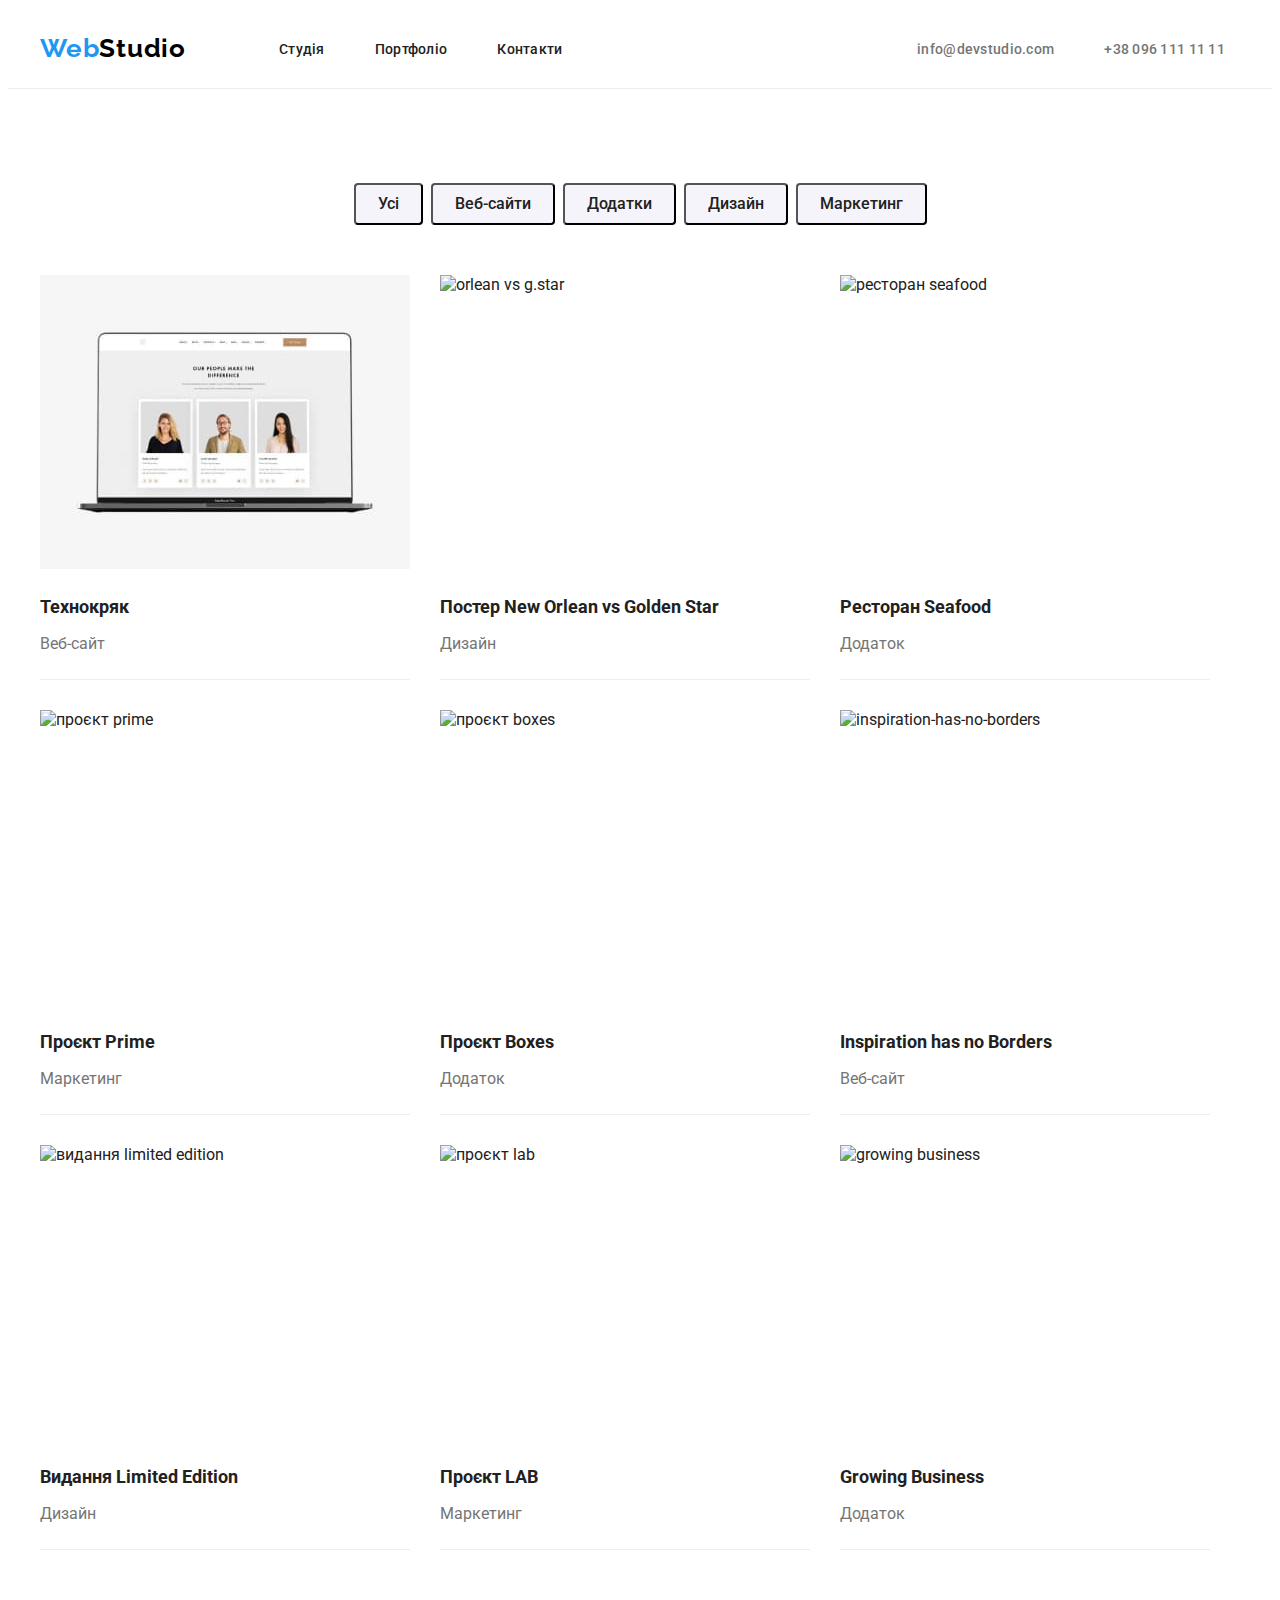
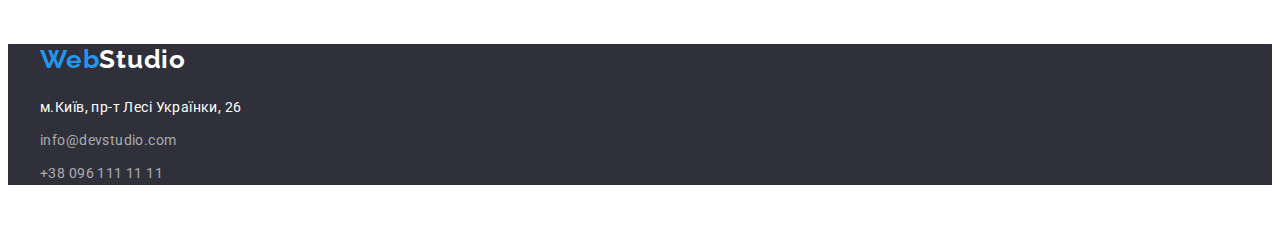
==== commit 4cee99f8: "edit main-button" ====
--- a/portfolio.html
+++ b/portfolio.html
@@ -55,14 +55,12 @@
       </div>
     </header>
     <main>
-      <section class="portfolio">
-        <div class="container container-portfolio section">
+      <section class="portfolio section">
+        <div class="container container-portfolio">
           <h1 hidden>Наші проекти</h1>
           <ul class="portfolio-list">
             <li class="portfolio-list-items">
-              <button type="button" class="portfolio-button general">
-                Усі
-              </button>
+              <button type="button" class="portfolio-button">Усі</button>
             </li>
             <li class="portfolio-list-items">
               <button type="button" class="portfolio-button">Веб-сайти</button>
--- a/css/styles.css
+++ b/css/styles.css
@@ -39,7 +39,6 @@
         height: auto;
     }
 .container {
-    display:flex;
     width: 1200px;
     padding-left: 15px;
     padding-right: 15px;
@@ -49,14 +48,19 @@
 .header-container {
     display: flex;
     align-items: center;
+}
+
+.section {
+    padding-top: 94px;
+    padding-bottom: 94px;
+}
+
+/*header styles*/
+.header {
+    display: flex;
     border-bottom-width: 1px;
     border-bottom-style: solid;
     border-bottom-color: #ECECEC;
-}
-
-/*header styles*/
-.header {
-    display: flex;
 }
 
 .link {
@@ -142,16 +146,12 @@
 .main{
     background-color: #2F303A; 
     text-align: center;
+    padding-top: 200px;
+    padding-bottom: 200px;
 }
 
 .main-container{
-    /* height: 600px; */
-    /* display: flex; */
-    /* flex-direction: column; */
-    /* justify-content: center; */
-    /* align-items: center;  */
-    display: inline-block;
-    /* text-align: center; */
+    
 }
 .main-title{
     width: 696px;
@@ -161,10 +161,9 @@
     line-height: calc(60/44);
     letter-spacing: 0.06em;
     text-transform: uppercase;
-    margin-top: 200px;
     margin-right: auto;
     margin-left: auto;
-    /* text-align: center; */
+
 }
 /*button*/
 .main-button{
@@ -178,7 +177,7 @@
     cursor: pointer;
     border-radius: 4px;
     margin-top: 30px;
-    margin-bottom: 200px;
+    padding: 10px 30px;
 }
 .main-button:hover,
 .main-button:focus {
@@ -190,15 +189,7 @@
 .specifics{
 
 }
-.section{
-    padding-top: 94px;
-    padding-bottom: 94px;
-}
-
-/* .container-specifics{
-    margin-top: 94px;
-    display: flex;   
-} */
+
 .specifics-list{
     display: flex;
 }
@@ -259,7 +250,6 @@
 
 
 .team-title{
-    /* margin-top: 94px; */
     font-weight: 700;
     font-size: 36px;
     line-height: calc(42/36);
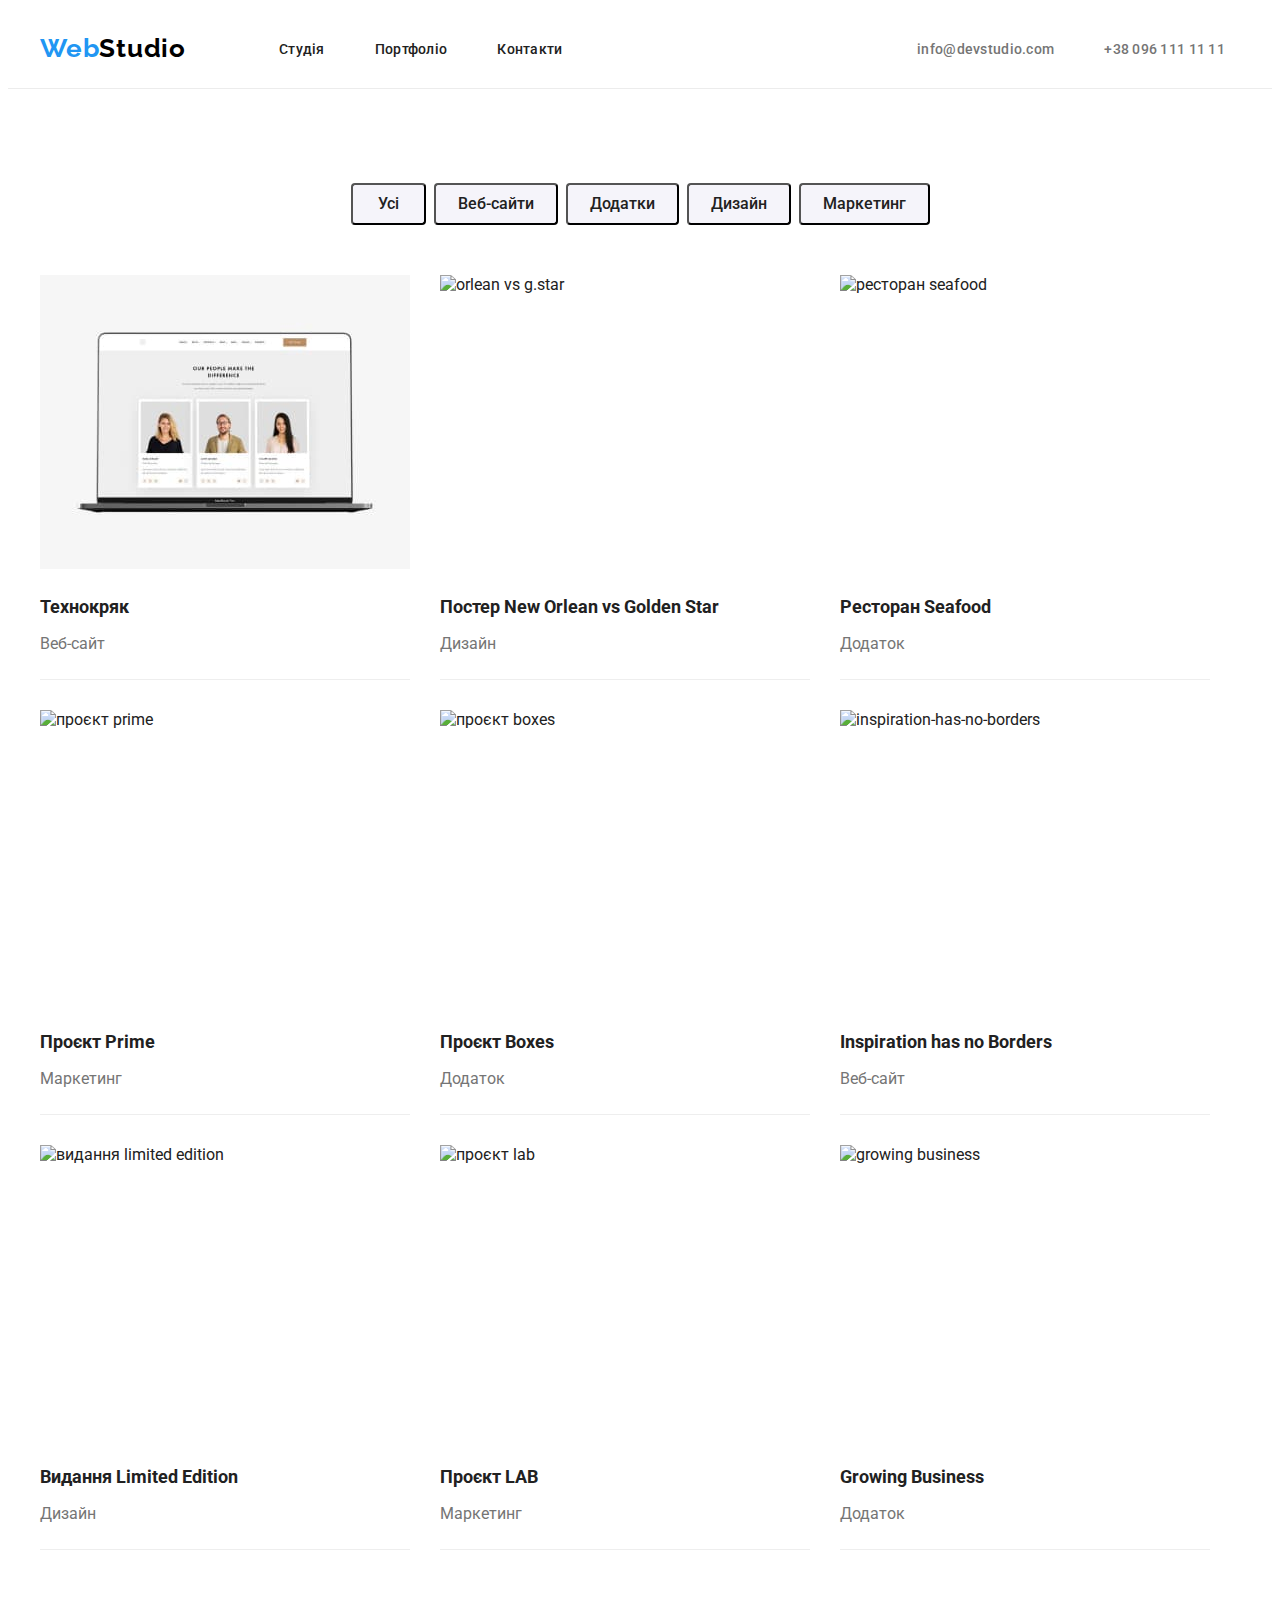
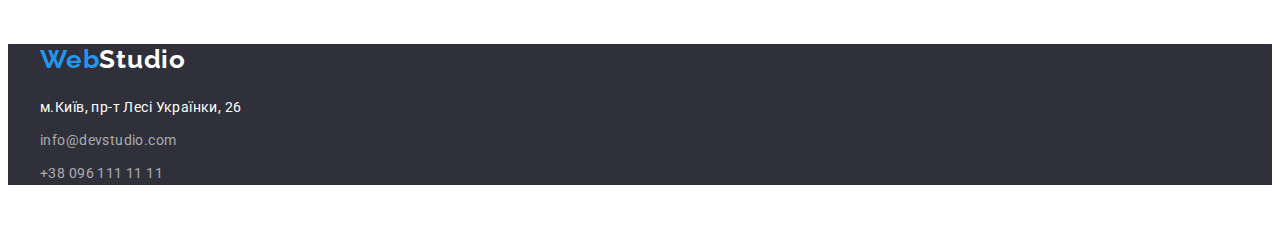
==== commit b7e3fb32: "edit padding for main-button" ====
--- a/portfolio.html
+++ b/portfolio.html
@@ -60,7 +60,9 @@
           <h1 hidden>Наші проекти</h1>
           <ul class="portfolio-list">
             <li class="portfolio-list-items">
-              <button type="button" class="portfolio-button">Усі</button>
+              <button type="button" class="portfolio-button general">
+                Усі
+              </button>
             </li>
             <li class="portfolio-list-items">
               <button type="button" class="portfolio-button">Веб-сайти</button>
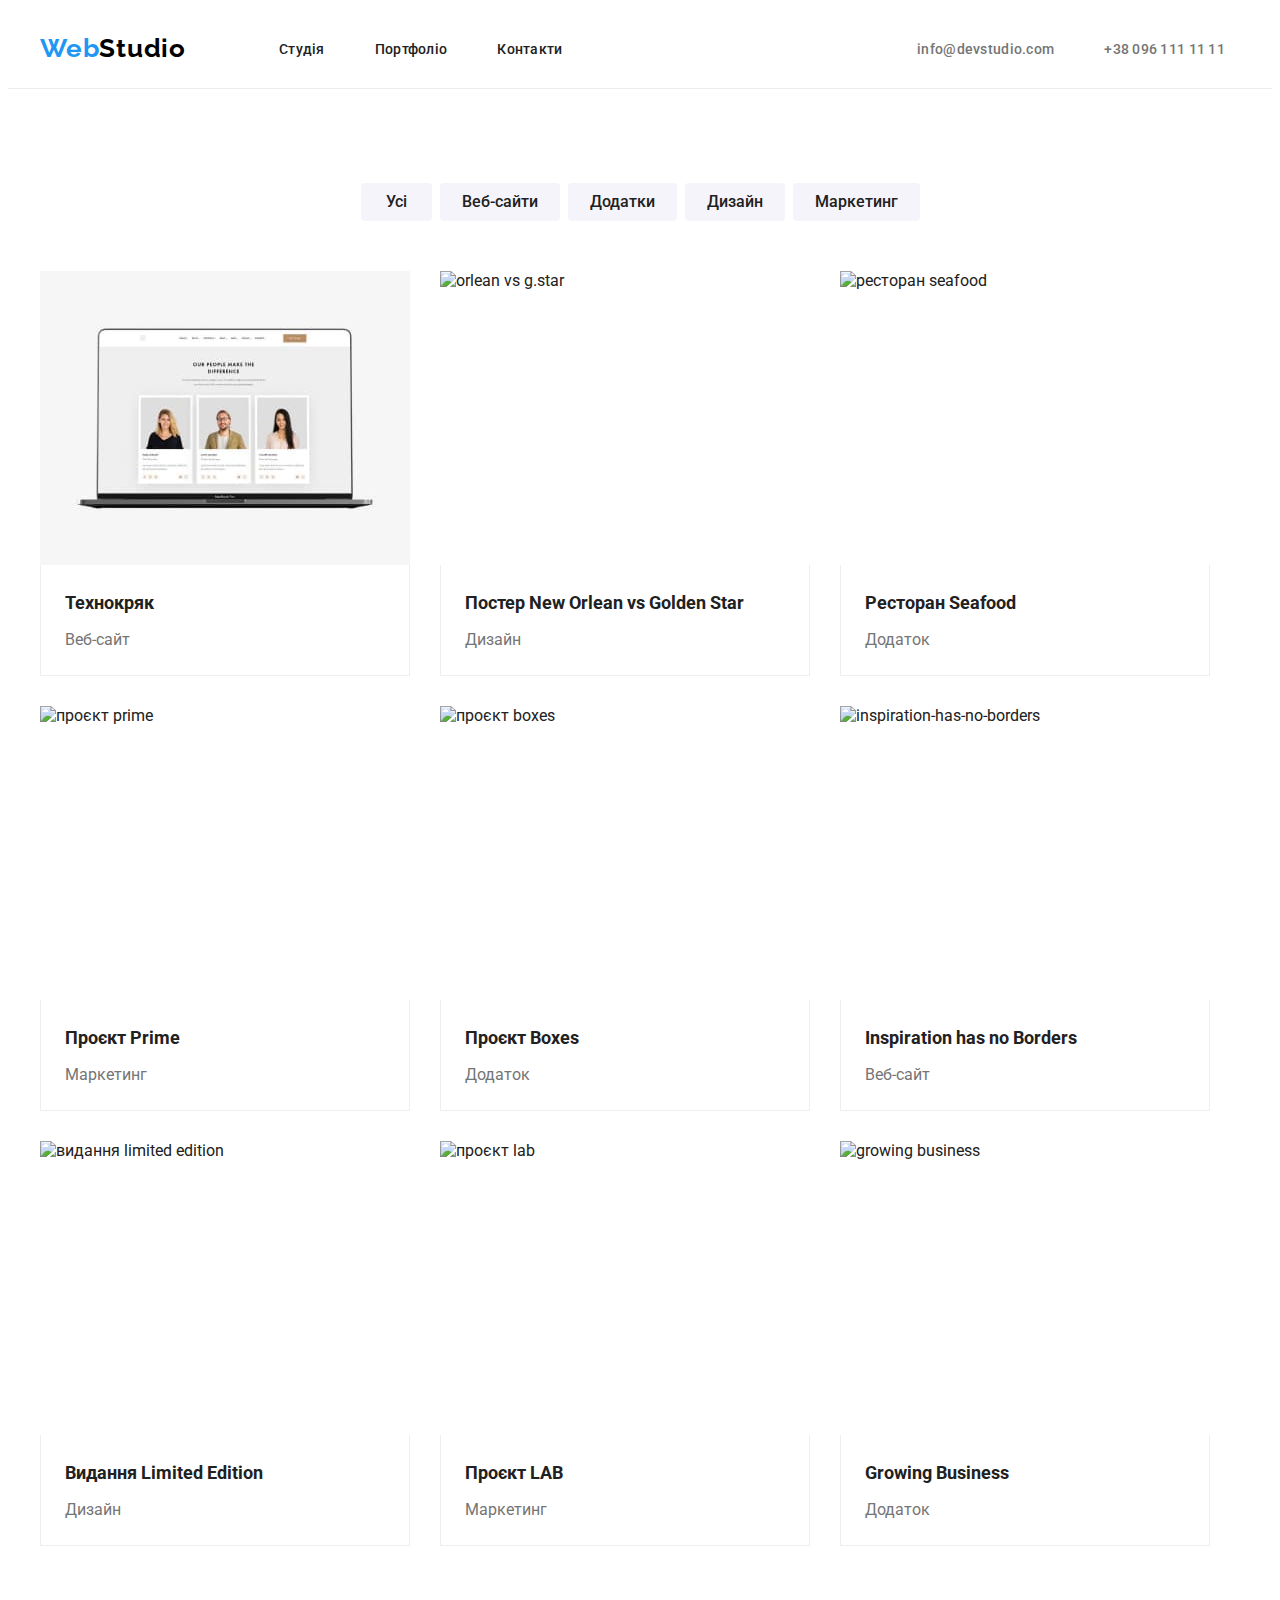
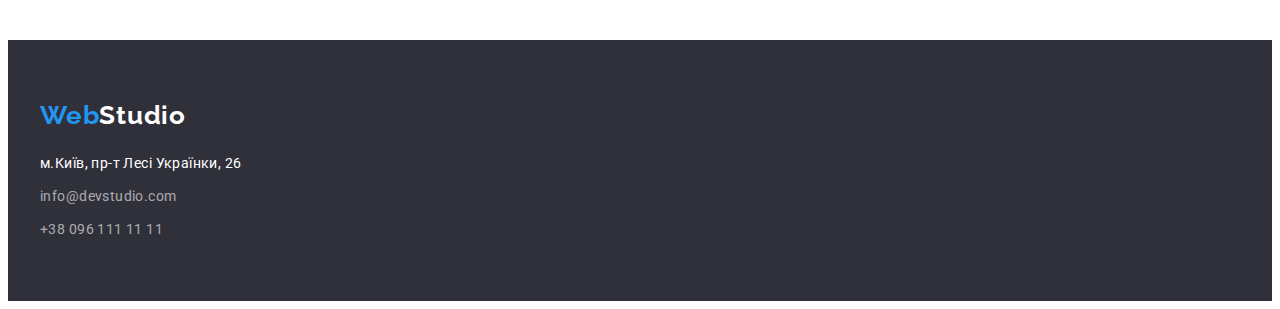
==== commit 78d3a02c: "edit portfolio" ====
--- a/portfolio.html
+++ b/portfolio.html
@@ -55,7 +55,7 @@
       </div>
     </header>
     <main>
-      <section class="portfolio section">
+      <section class="section">
         <div class="container container-portfolio">
           <h1 hidden>Наші проекти</h1>
           <ul class="portfolio-list">
@@ -85,8 +85,10 @@
                 width="370"
                 height="294"
               />
-              <h2 class="portfolio-image">Технокряк</h2>
-              <p class="portfolio-project">Веб-сайт</p>
+              <div class="portfolio-card">
+                <h2 class="portfolio-image">Технокряк</h2>
+                <p class="portfolio-project">Веб-сайт</p>
+              </div>
             </li>
             <li class="portfolio-catalog-list-items">
               <img
@@ -95,8 +97,12 @@
                 width="370"
                 height="294"
               />
-              <h2 class="portfolio-image">Постер New Orlean vs Golden Star</h2>
-              <p class="portfolio-project">Дизайн</p>
+              <div class="portfolio-card">
+                <h2 class="portfolio-image">
+                  Постер New Orlean vs Golden Star
+                </h2>
+                <p class="portfolio-project">Дизайн</p>
+              </div>
             </li>
             <li class="portfolio-catalog-list-items">
               <img
@@ -105,8 +111,10 @@
                 width="370"
                 height="294"
               />
-              <h2 class="portfolio-image">Ресторан Seafood</h2>
-              <p class="portfolio-project">Додаток</p>
+              <div class="portfolio-card">
+                <h2 class="portfolio-image">Ресторан Seafood</h2>
+                <p class="portfolio-project">Додаток</p>
+              </div>
             </li>
             <li class="portfolio-catalog-list-items">
               <img
@@ -115,8 +123,10 @@
                 width="370"
                 height="294"
               />
-              <h2 class="portfolio-image">Проєкт Prime</h2>
-              <p class="portfolio-project">Маркетинг</p>
+              <div class="portfolio-card">
+                <h2 class="portfolio-image">Проєкт Prime</h2>
+                <p class="portfolio-project">Маркетинг</p>
+              </div>
             </li>
             <li class="portfolio-catalog-list-items">
               <img
@@ -125,8 +135,10 @@
                 width="370"
                 height="294"
               />
-              <h2 class="portfolio-image">Проєкт Boxes</h2>
-              <p class="portfolio-project">Додаток</p>
+              <div class="portfolio-card">
+                <h2 class="portfolio-image">Проєкт Boxes</h2>
+                <p class="portfolio-project">Додаток</p>
+              </div>
             </li>
             <li class="portfolio-catalog-list-items">
               <img
@@ -135,8 +147,10 @@
                 width="370"
                 height="294"
               />
-              <h2 class="portfolio-image">Inspiration has no Borders</h2>
-              <p class="portfolio-project">Веб-сайт</p>
+              <div class="portfolio-card">
+                <h2 class="portfolio-image">Inspiration has no Borders</h2>
+                <p class="portfolio-project">Веб-сайт</p>
+              </div>
             </li>
             <li class="portfolio-catalog-list-items">
               <img
@@ -145,8 +159,10 @@
                 width="370"
                 height="294"
               />
-              <h2 class="portfolio-image">Видання Limited Edition</h2>
-              <p class="portfolio-project">Дизайн</p>
+              <div class="portfolio-card">
+                <h2 class="portfolio-image">Видання Limited Edition</h2>
+                <p class="portfolio-project">Дизайн</p>
+              </div>
             </li>
             <li class="portfolio-catalog-list-items">
               <img
@@ -155,8 +171,10 @@
                 width="370"
                 height="294"
               />
-              <h2 class="portfolio-image">Проєкт LAB</h2>
-              <p class="portfolio-project">Маркетинг</p>
+              <div class="portfolio-card">
+                <h2 class="portfolio-image">Проєкт LAB</h2>
+                <p class="portfolio-project">Маркетинг</p>
+              </div>
             </li>
             <li class="portfolio-catalog-list-items">
               <img
@@ -165,8 +183,10 @@
                 width="370"
                 height="294"
               />
-              <h2 class="portfolio-image">Growing Business</h2>
-              <p class="portfolio-project">Додаток</p>
+              <div class="portfolio-card">
+                <h2 class="portfolio-image">Growing Business</h2>
+                <p class="portfolio-project">Додаток</p>
+              </div>
             </li>
           </ul>
         </div>
--- a/css/styles.css
+++ b/css/styles.css
@@ -7,37 +7,41 @@
 /*інші кольори #F5F4FA; #2F303A; #000000 */
 /* color: rgba(255, 255, 255, 0.6); */
 
-
 :root{
     --primary-background-color: #FFFFFF;
     --primary-text-color: #212121;
     --title-text-color: #212121;
     --accent-color: #2196F3;
 }
+
 body{
     background-color: var(--primary-background-color);
     color: var(--primary-text-color);
-    font-family: "Roboto", sans-serif; }
-
- ul {
-    list-style: none;}
-
- a {
+    font-family: "Roboto", sans-serif;
+}
+
+ul{
+    list-style: none;
+}
+
+ a{
     font-family: "Roboto", sans-serif;
     font-style: normal; }
 h1,h2,h3,h4,h5,h6,p,ul{
         margin: 0;
-    }
+}
+
 ul{
         margin: 0;
         padding: 0;
         list-style: none;
-    }
+}
 img{
         display: block;
         max-width: 100%;
         height: auto;
-    }
+}
+
 .container {
     width: 1200px;
     padding-left: 15px;
@@ -56,6 +60,7 @@
 }
 
 /*header styles*/
+
 .header {
     display: flex;
     border-bottom-width: 1px;
@@ -73,6 +78,7 @@
 }
 
 /*logo*/
+
 .logo {
     font-family: "Raleway", sans-serif;
     font-weight: 700;
@@ -103,7 +109,7 @@
     display: flex;
 }
 
-.header-nav-item {}
+/* .header-nav-item {} */
 
 .header-nav-item:not(:first-child) {
     margin-left: 50px;
@@ -128,6 +134,7 @@
 .header-contact:not(:first-child) {
     margin-left: 50px;
 }
+
 .header-contact:not(:first-child) {
     margin-right: 15px;
 }
@@ -143,6 +150,7 @@
 }
 
 /* main styles */
+
 .main{
     background-color: #2F303A; 
     text-align: center;
@@ -150,9 +158,8 @@
     padding-bottom: 200px;
 }
 
-.main-container{
-    
-}
+/* .main-container{} */
+
 .main-title{
     width: 696px;
     color: #FFFFFF;
@@ -163,9 +170,10 @@
     text-transform: uppercase;
     margin-right: auto;
     margin-left: auto;
-
-}
+}
+
 /*button*/
+
 .main-button{
     background-color: var(--accent-color);
     color:#FFFFFF;
@@ -176,26 +184,29 @@
     letter-spacing: 0.06em;
     cursor: pointer;
     border-radius: 4px;
+    border: none;
     margin-top: 30px;
     padding: 10px 30px;
 }
+
 .main-button:hover,
 .main-button:focus {
     background-color: #188CE8;
     color: #FFFFFF;
 }
+
 /*specifics*/
 
-.specifics{
-
-}
-
 .specifics-list{
     display: flex;
 }
+
 .specifics-list-item{
-
-}
+    flex: basis 270px; 
+    max-width: 270px;
+    min-width: 270px;
+}
+
 .specifics-list-item:not(:first-child){
     margin-left: 30px;
 }
@@ -207,15 +218,22 @@
     letter-spacing: 0.03em;
     text-transform: uppercase;
 }
+
 /*specifics-details*/
+
 .details{
     color: #757575;
     font-size: 14px;
     line-height: calc(24/14);
     letter-spacing: 0.03em;
+    margin-top: 10px;
 }
 
 /*services*/
+
+.services{
+    padding-bottom: 94px;
+}
 
 .container-services{
     flex-direction: column;
@@ -223,12 +241,13 @@
 
 .services-list{
     display:flex;
-    justify-content: space-between;
     margin-top: 50px;
 }
 
-.services-list-item{
-
+/* .services-list-item{} */
+
+.services-list-item:not(:first-child) {
+    margin-left: 30px;
 }
 
 .services-title{
@@ -240,15 +259,16 @@
 }
 
 /*team*/
+
 .team{
-    background-color: #F5F4FA;}
+    background-color: #F5F4FA;
+}
 
 .container-team{
     justify-content: center;
     flex-direction: column;
 }
 
-
 .team-title{
     font-weight: 700;
     font-size: 36px;
@@ -259,8 +279,11 @@
  
 .team-list {
     display: flex;
-    justify-content: space-between;
     margin-top: 50px;
+}
+
+.team-card:not(:first-child){
+    margin-left: 30px;
 }
 
 .team-card{
@@ -275,9 +298,9 @@
     text-align: center;
     margin-top: 30px;
 }
-
     
 /*team-profesions*/
+
 .profession{
     color: #757575;
     font-size: 16px;
@@ -288,13 +311,16 @@
     margin-bottom: 30px;
 }
 
-
 /* footer*/
+
 .footer{
     background-color: #2F303A;
     }
+
 .container-footer{
     flex-direction: column;
+    padding-top: 60px;
+    padding-bottom: 60px;
 }
 
 .footer-logo {
@@ -303,16 +329,13 @@
     font-size: 26px;
     line-height: calc(31/26);
     letter-spacing: 0.03em;
-    margin-top: 60px;
 }
 
 .footer-address{
-
-}
-.footer-address-list{
     margin-top: 20px;
-    margin-bottom: 60px;
-}
+}
+
+/* .footer-address-list{} */
 
 .footer-address-list-item:not(:first-child){
     margin-top: 9px;
@@ -338,12 +361,9 @@
 
 /*portfolio*/
 
-.portfolio{}
-
-.container-portfolio{
-    display: block;
-   
-}
+/* .portfolio{} */
+
+/* .container-portfolio{} */
 
 .portfolio-list{
     display: flex;
@@ -358,14 +378,10 @@
     margin-top: 50px;
     display: flex;
     flex-wrap: wrap;
-    gap: 30px;
-    
+    gap: 30px;   
 }
 
 .portfolio-catalog-list-items{
-    border-bottom-width: 1px;
-    border-bottom-style:solid;
-    border-bottom-color: #EEEEEE;
     flex-basis: calc(100%-30*2)/3;
 }
 
@@ -378,27 +394,36 @@
     font-size: 16px;
     line-height: calc(26/16);
     border-radius: 4px;
+    border: none;
     padding: 6px 22px;
 }
+
 .general{
     padding-left: 25px;
     padding-right: 25px;
 }
+
 .portfolio-button:hover,
 .portfolio-button:focus {
     background-color: var(--accent-color);
     color: #FFFFFF;
 }
+
+.portfolio-card{
+    padding: 20px 24px;
+    border: 1px solid #EEEEEE;
+    border-top: none;
+}
+
 .portfolio-image{
     font-weight: 700;
     font-size: 18px;
     line-height: calc(36/18);
-    margin-top: 20px;
-}
+}
+
 .portfolio-project{
     color: #757575;
     font-size: 16px;
     line-height: calc(30/16);
     margin-top: 4px;
-    margin-bottom: 20px;
-}
+}
